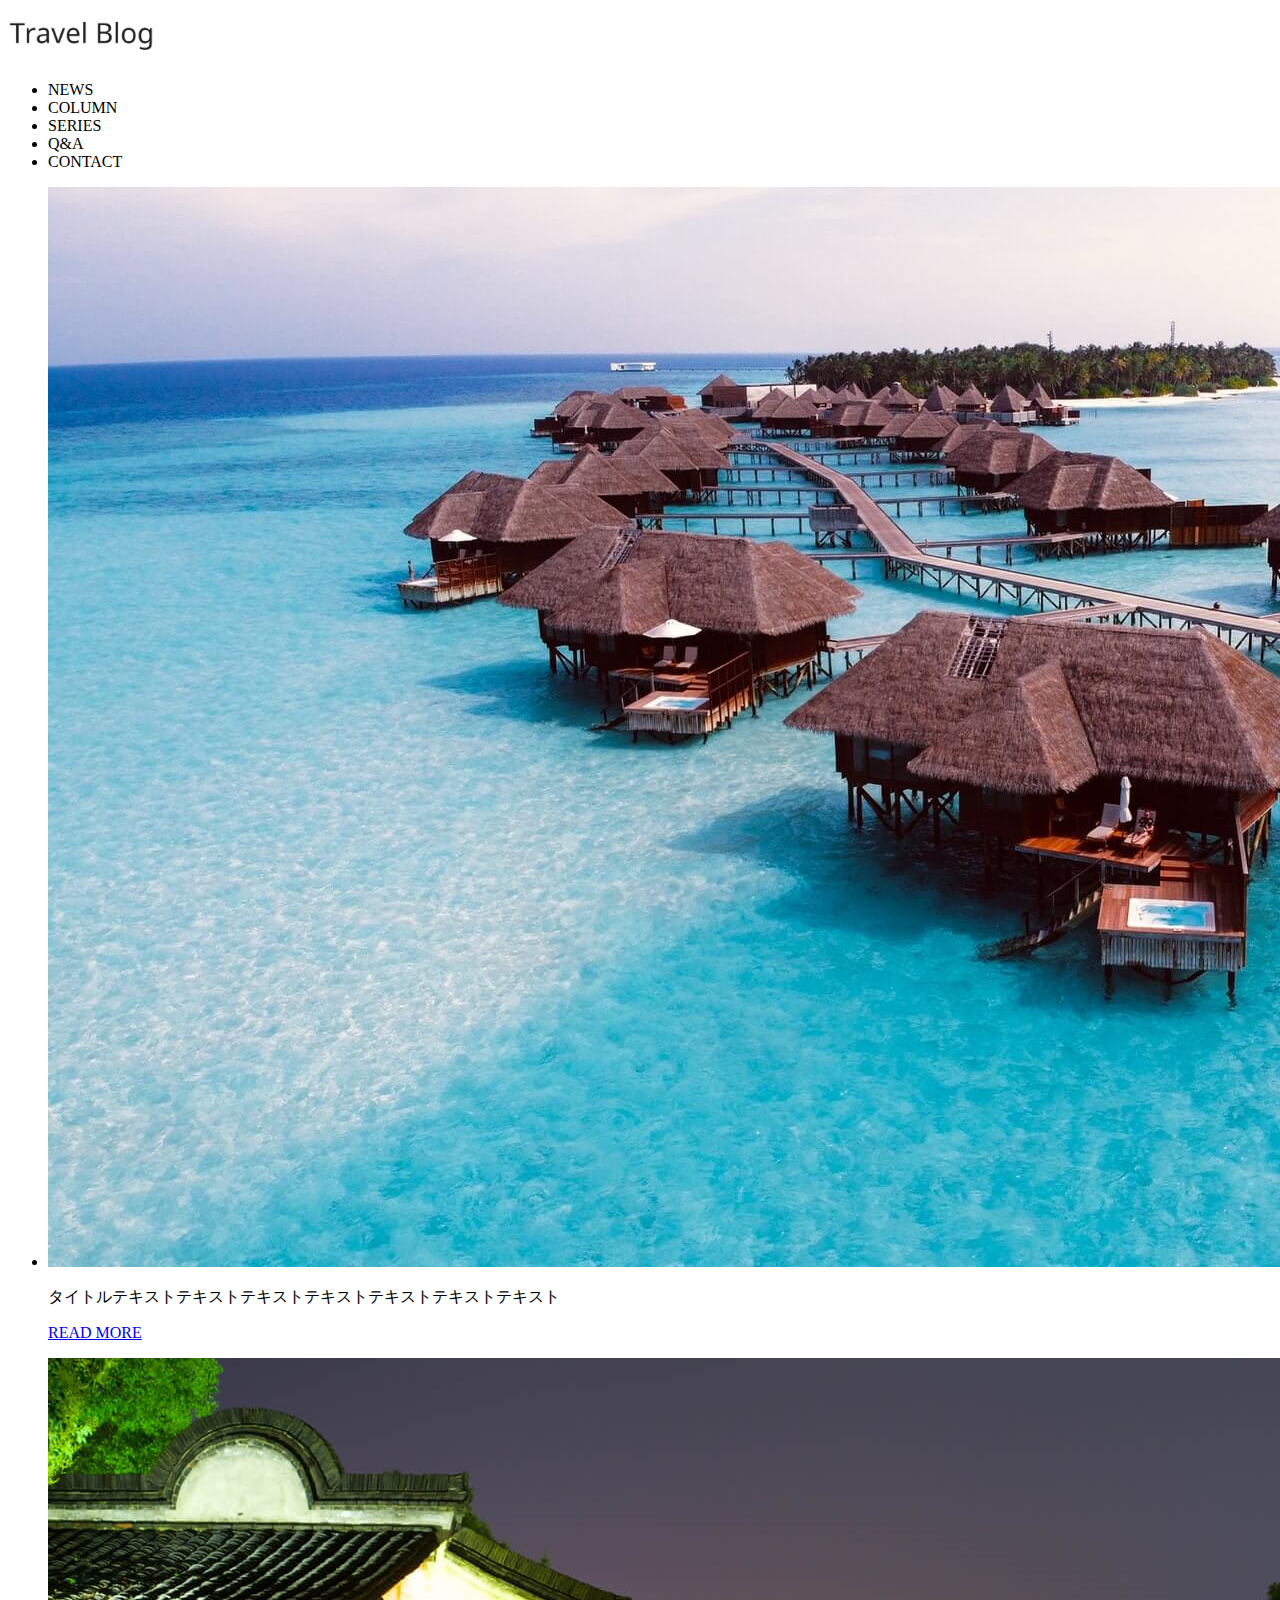
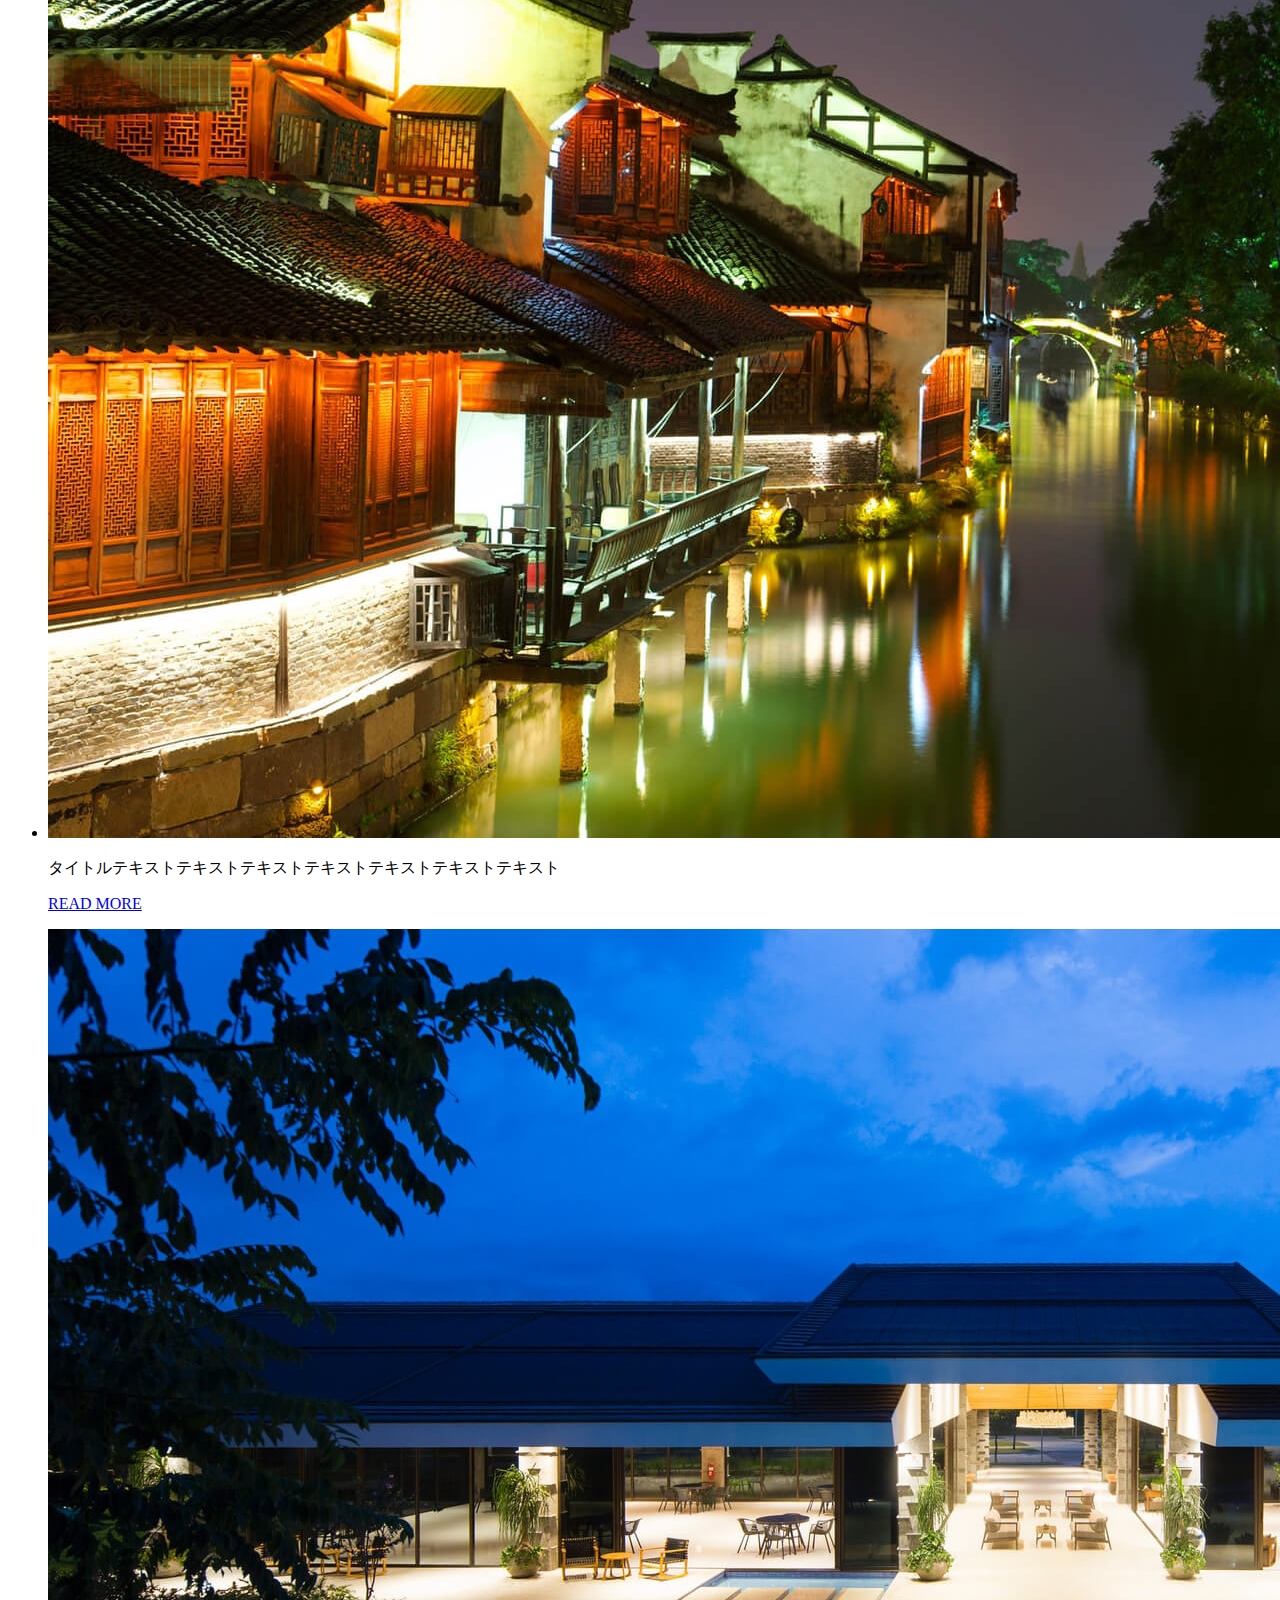
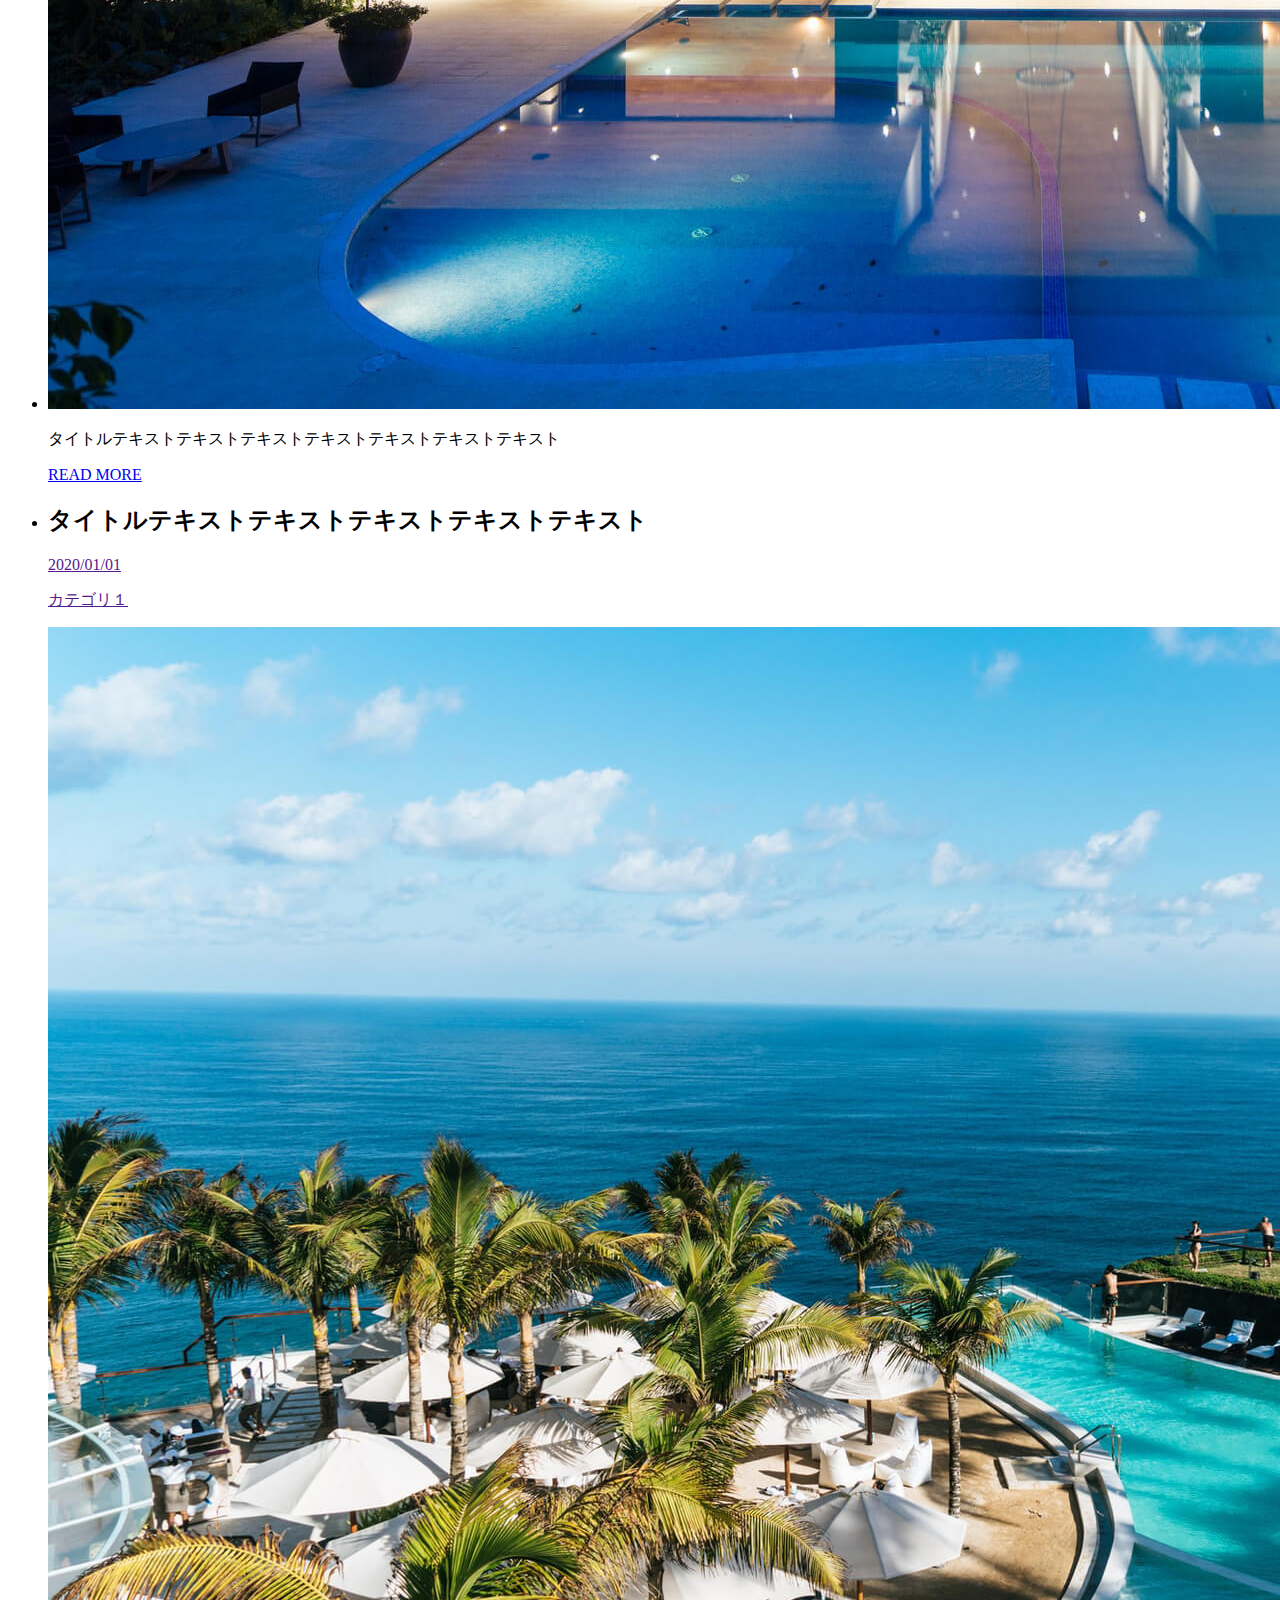
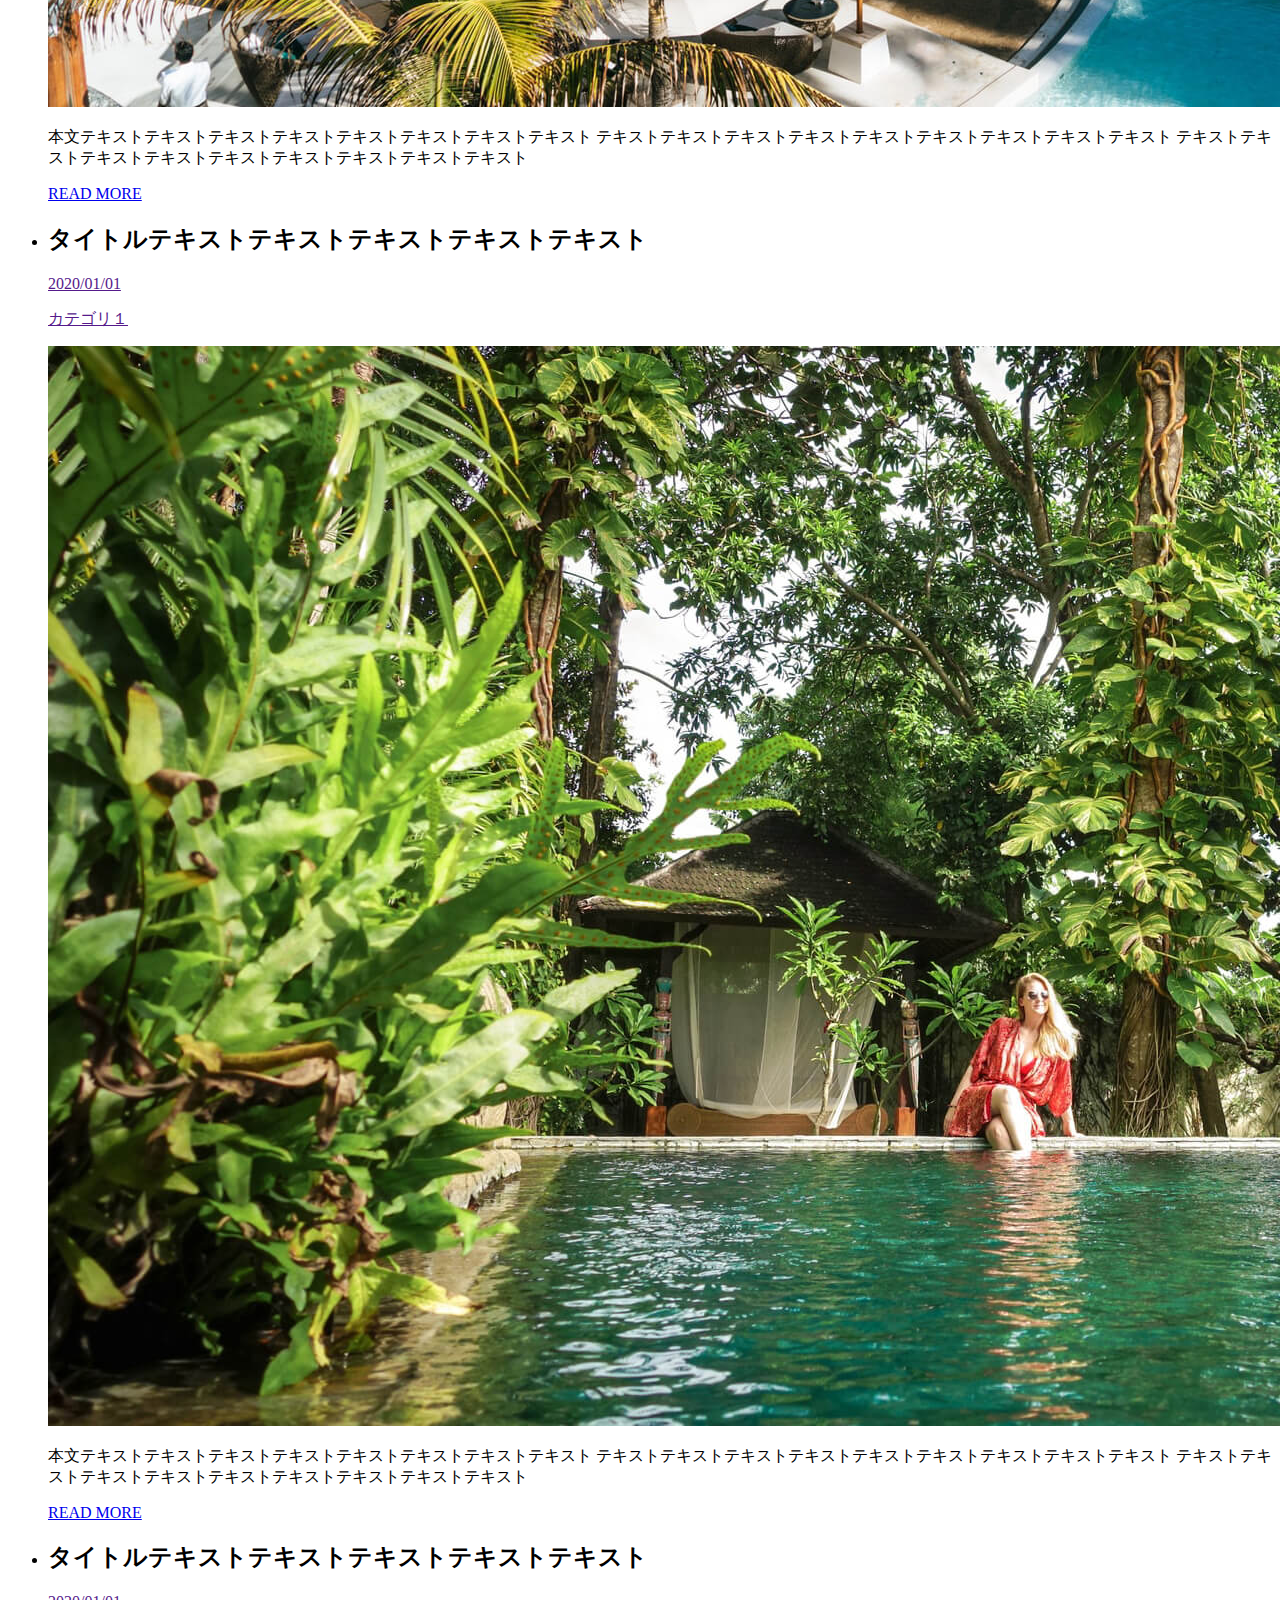
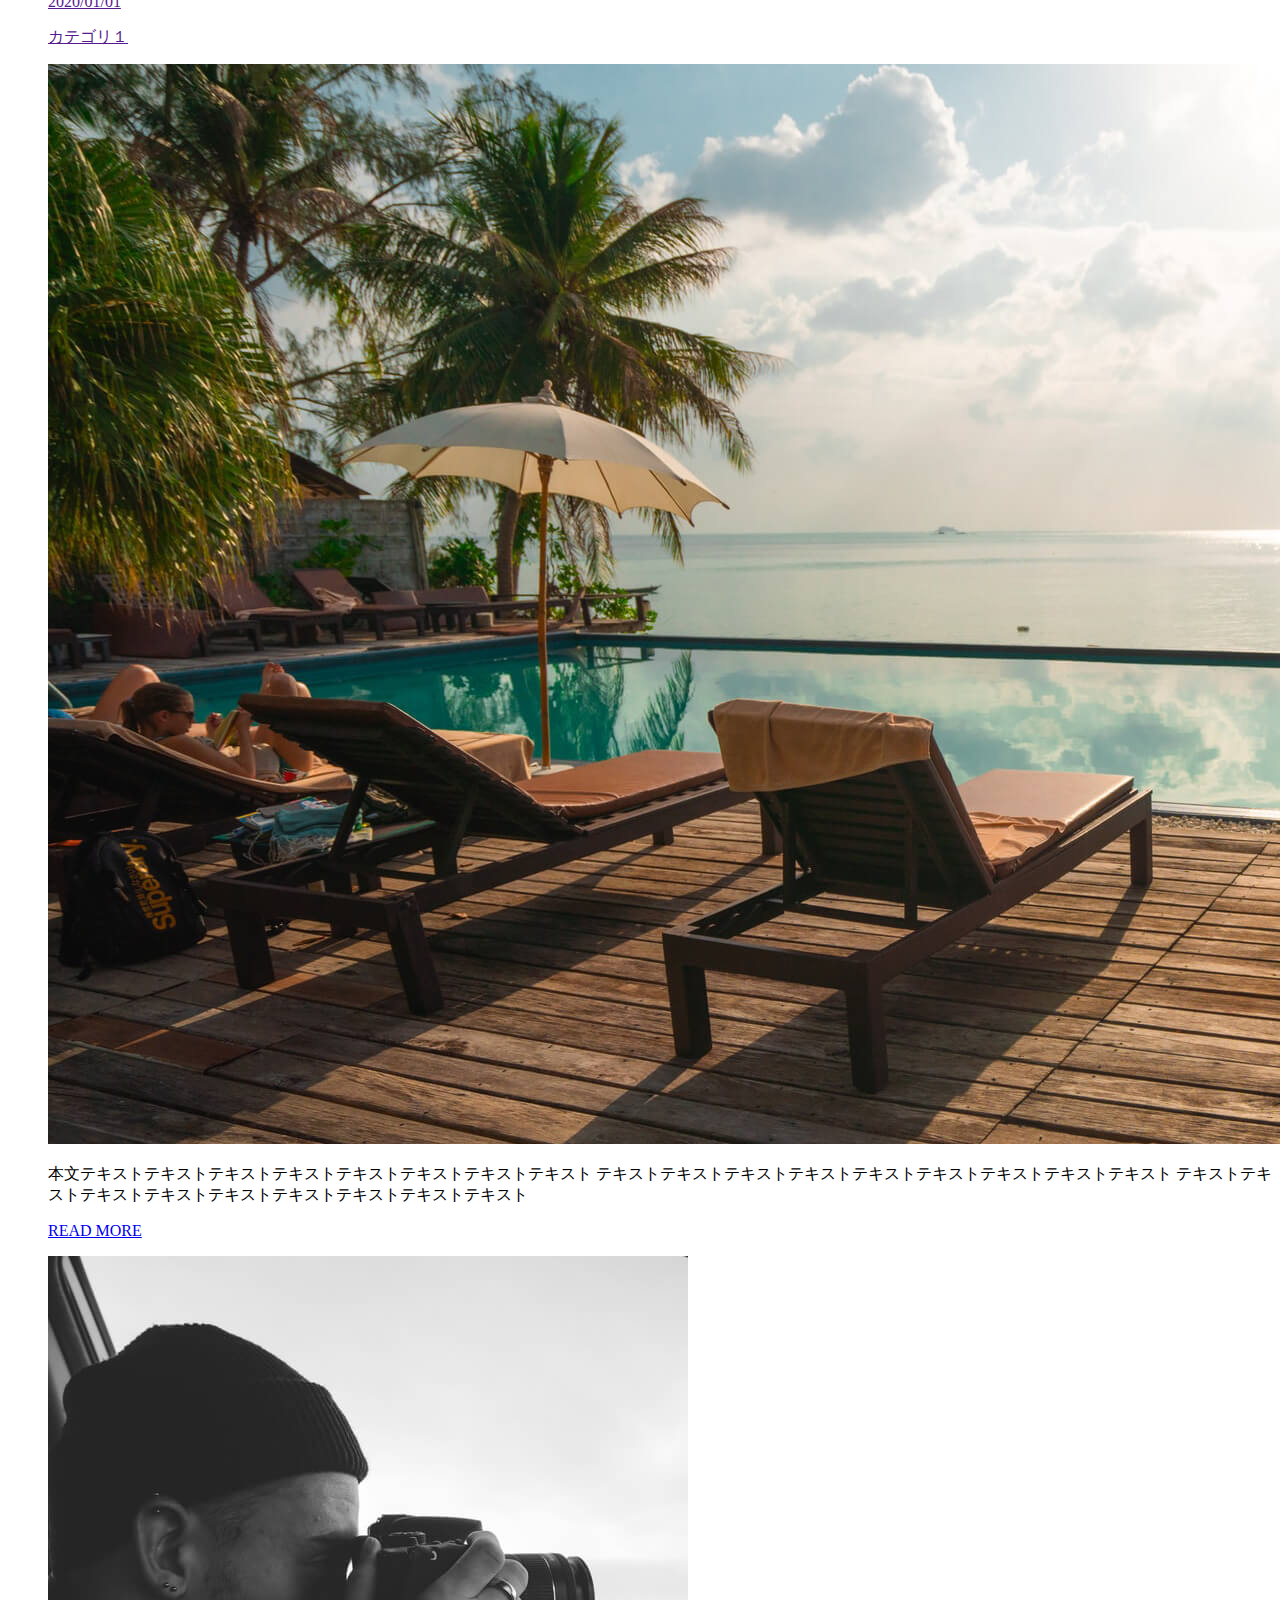
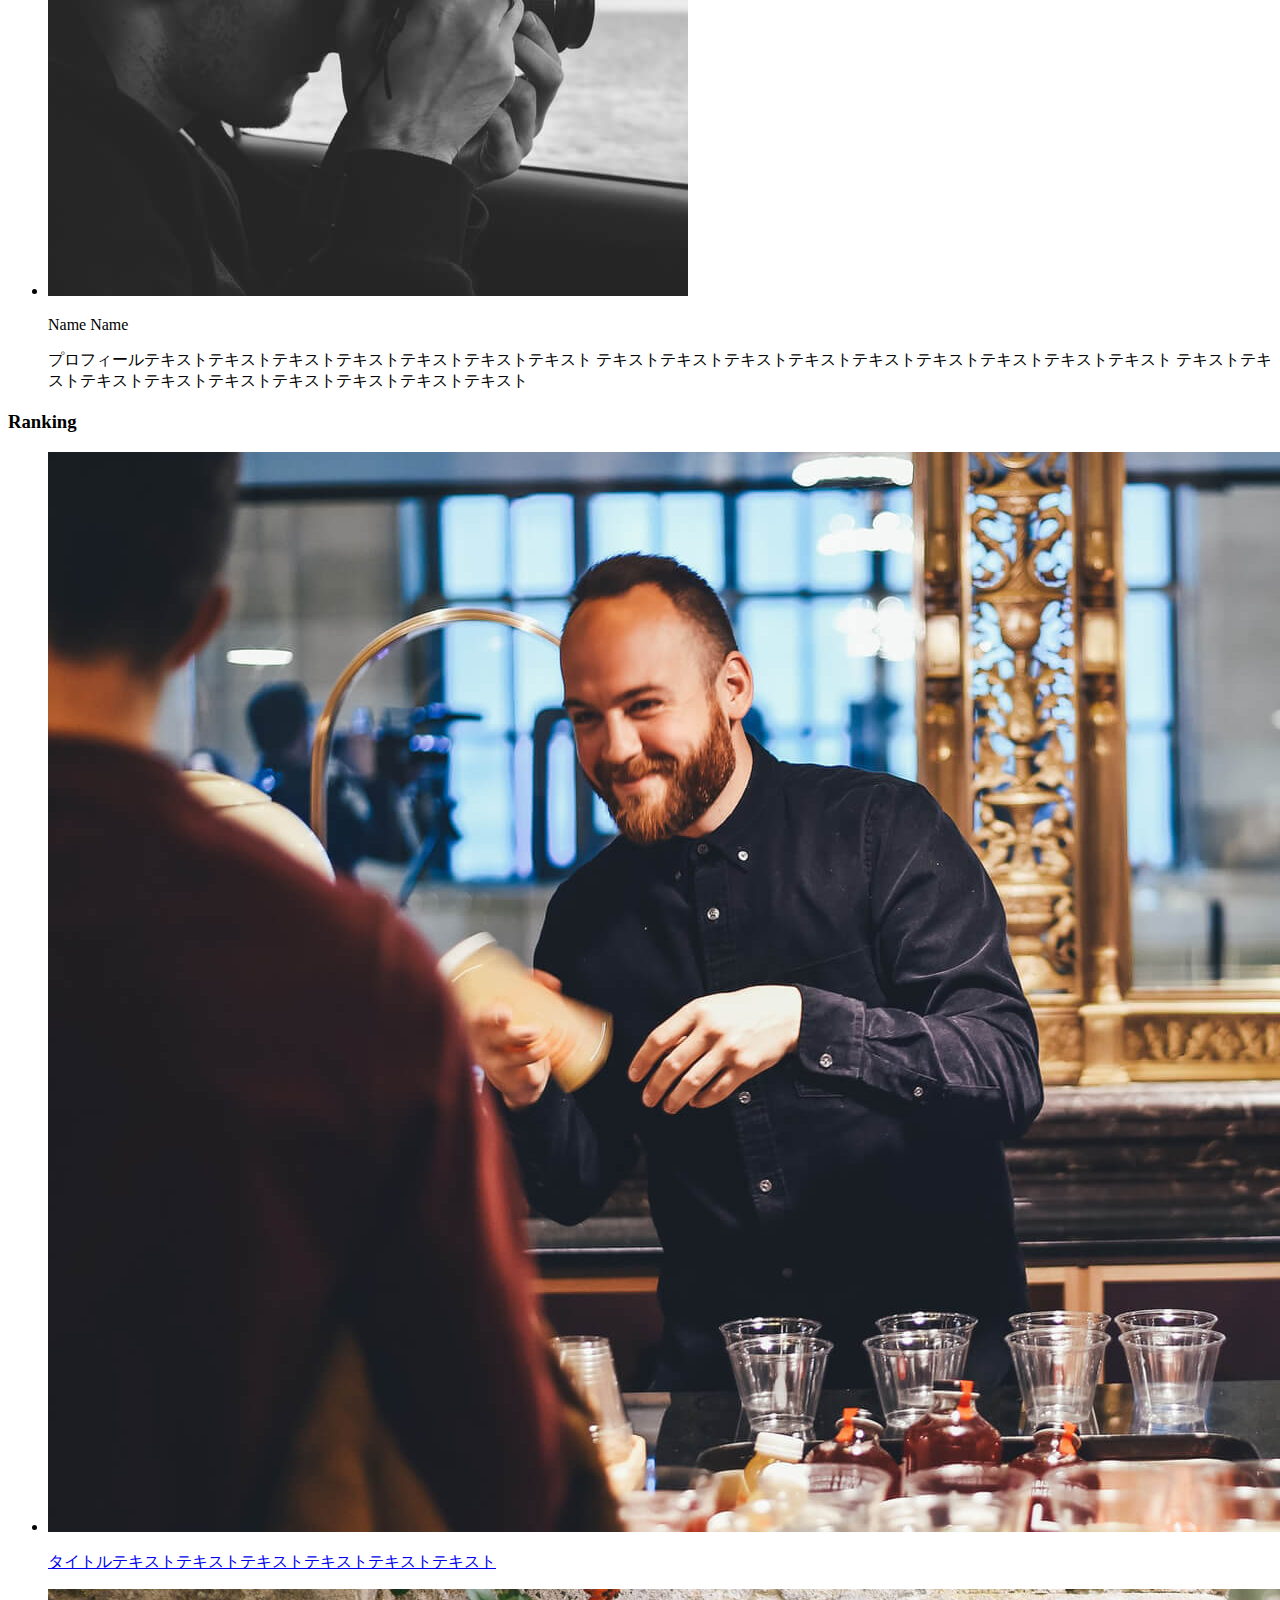
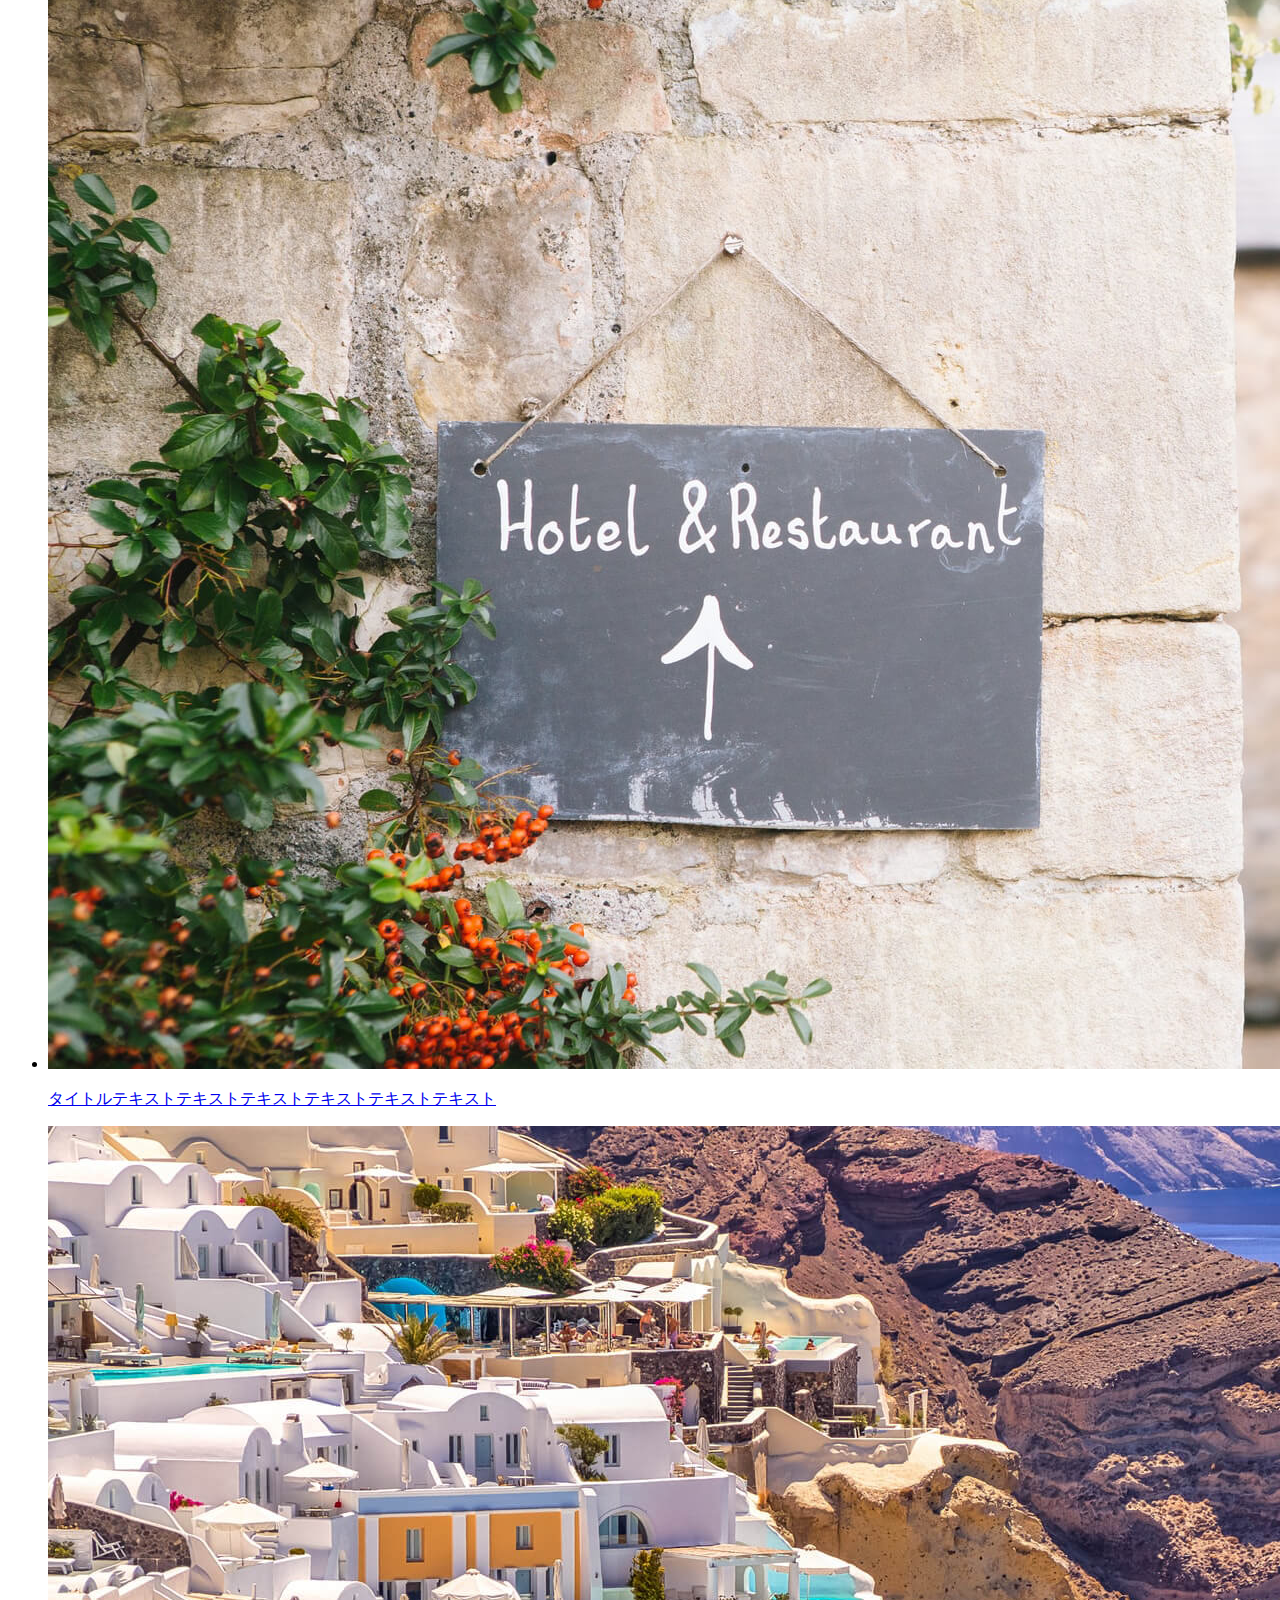
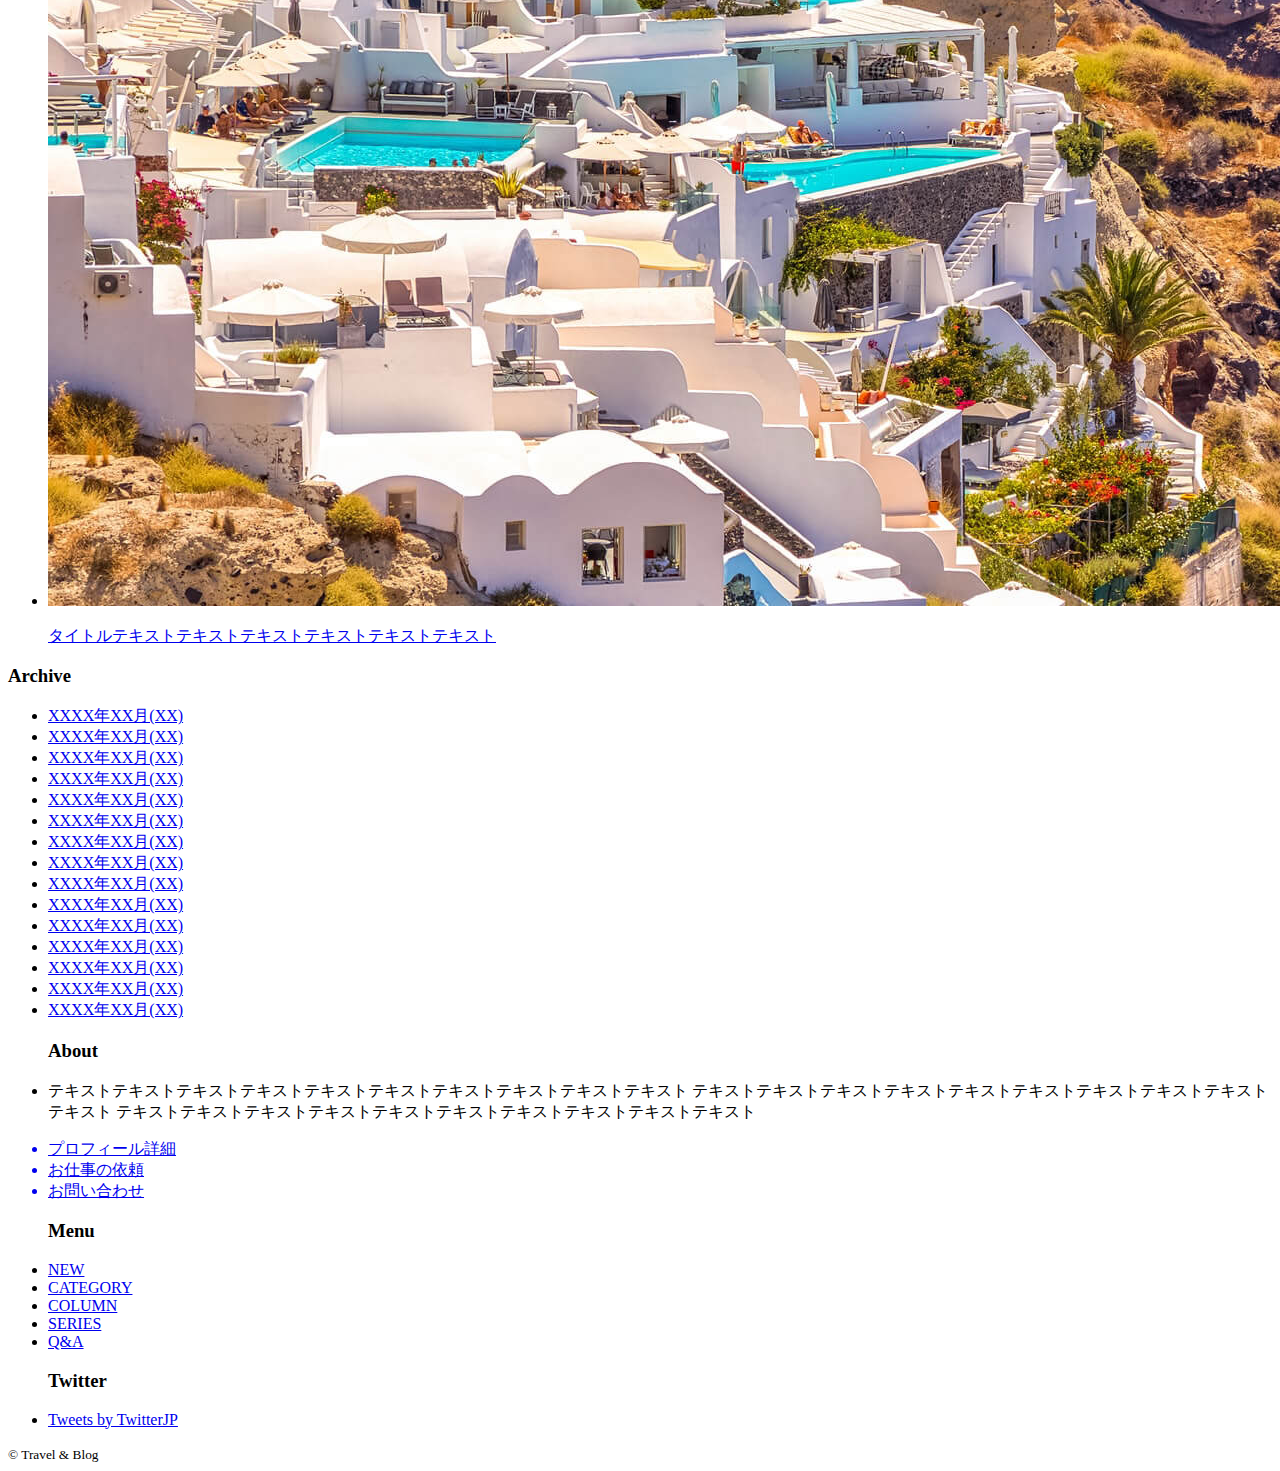
==== contact/index.html @ f761d22e "リポジトリ変更" ====
<!DOCTYPE html>
<html lang="ja">
  <head>
    <meta charset="UTF-8" />
    <meta http-equiv="X-UA-Compatible" content="IE=edge" />
    <meta name="viewport" content="width=device-width, initial-scale=1.0" />
    <link rel="preconnect" href="https://fonts.googleapis.com" />
    <link rel="preconnect" href="https://fonts.gstatic.com" crossorigin />
    <link
      href="https://fonts.googleapis.com/css2?family=Noto+Sans+JP:wght@100;300;400;500;700;900&family=Noto+Sans:ital,wght@0,400;0,700;1,400;1,700&display=swap"
      rel="stylesheet"
    />
    <link rel="stylesheet" href="./css/travel.css" />
    <title>Document</title>
  </head>
  <body>
    <header>
      <div class="header">
        <a href="https://code-step.com/demo/html/blog/#"
          ><h1 class="logo">
            <img src="/img/logo (6).svg" alt="" /></h1
        ></a>
        <nav class="header__menu">
          <ul class="header__list">
            <li>NEWS</li>
            <li>COLUMN</li>
            <li>SERIES</li>
            <li>Q&A</li>
            <li>CONTACT</li>
          </ul>
        </nav>
      </div>
    </header>
    <main>
      <div class="container">
        <div class="pick-up__area">
          <ul class="pick-up">
            <li class="pick-up1">
              <p class="pick-up__photo">
                <img src="/img/pickup1 (1).jpg" alt="" />
              </p>
              <p class="pick-up__text">
                タイトルテキストテキストテキストテキストテキストテキストテキスト
              </p>
              <a
                class="pick-up__link border-animation"
                href="https://code-step.com/demo/html/blog/#"
                >READ MORE</a
              >
            </li>
            <li class="pick-up2">
              <p class="pick-up__photo">
                <img src="/img/pickup2 (1).jpg" alt="" />
              </p>
              <p class="pick-up__text">
                タイトルテキストテキストテキストテキストテキストテキストテキスト
              </p>
              <a
                class="pick-up__link border-animation"
                href="https://code-step.com/demo/html/blog/#"
                >READ MORE</a
              >
            </li>
            <li class="pick-up3">
              <p class="pick-up__photo">
                <img src="/img/pickup3 (1).jpg" alt="" />
              </p>
              <p class="pick-up__text">
                タイトルテキストテキストテキストテキストテキストテキストテキスト
              </p>
              <a
                class="pick-up__link border-animation"
                href="https://code-step.com/demo/html/blog/#"
                >READ MORE</a
              >
            </li>
          </ul>
        </div>
        <div class="main__area">
          <article class="main">
            <ul class="main__list">
              <li class="main1">
                <h2 class="main-title">
                  タイトルテキストテキストテキストテキストテキスト
                </h2>
                <div class="sub-title">
                  <a href=""><time>2020/01/01</time></a>
                  <a href=""><p class="main__title">カテゴリ１</p></a>
                </div>
                <p class="main__photo"><img src="/img/main1.jpg" alt="" /></p>
                <p class="main__text">
                  本文テキストテキストテキストテキストテキストテキストテキストテキスト
                  テキストテキストテキストテキストテキストテキストテキストテキストテキスト
                  テキストテキストテキストテキストテキストテキストテキストテキストテキスト
                </p>
                <a
                  class="link border-animation"
                  href="https://code-step.com/demo/html/blog/#"
                  >READ MORE</a
                >
              </li>
              <li class="main2">
                <h2 class="main-title">
                  タイトルテキストテキストテキストテキストテキスト
                </h2>
                <div class="sub-title">
                  <a href=""><time>2020/01/01</time></a>
                  <a href=""><p class="main__title">カテゴリ１</p></a>
                </div>
                <p class="main__photo"><img src="/img/main2.jpg" alt="" /></p>
                <p class="main__text">
                  本文テキストテキストテキストテキストテキストテキストテキストテキスト
                  テキストテキストテキストテキストテキストテキストテキストテキストテキスト
                  テキストテキストテキストテキストテキストテキストテキストテキストテキスト
                </p>
                <a
                  class="link border-animation"
                  href="https://code-step.com/demo/html/blog/#"
                  >READ MORE</a
                >
              </li>
              <li class="main3">
                <h2 class="main-title">
                  タイトルテキストテキストテキストテキストテキスト
                </h2>
                <div class="sub-title">
                  <a href=""><time>2020/01/01</time></a>
                  <a href=""><p class="main__title">カテゴリ１</p></a>
                </div>
                <p class="main__photo"><img src="/img/main3.jpg" alt="" /></p>
                <p class="main__text">
                  本文テキストテキストテキストテキストテキストテキストテキストテキスト
                  テキストテキストテキストテキストテキストテキストテキストテキストテキスト
                  テキストテキストテキストテキストテキストテキストテキストテキストテキスト
                </p>
                <a
                  class="link border-animation"
                  href="https://code-step.com/demo/html/blog/#"
                  >READ MORE</a
                >
              </li>
            </ul>
          </article>
          <div class="side__bar">
            <ul class="profile">
              <li>
                <p class="image">
                  <img class="plofile__image" src="/img/author.jpg" alt="" />
                </p>
                <p class="name">Name Name</p>
                <p class="profile__text">
                  プロフィールテキストテキストテキストテキストテキストテキストテキスト
                  テキストテキストテキストテキストテキストテキストテキストテキストテキスト
                  テキストテキストテキストテキストテキストテキストテキストテキストテキスト
                </p>
              </li>
            </ul>
            <article class="ranking">
              <h3 class="title">Ranking</h3>
              <ul class="ranking__list">
                <li>
                  <a href="https://code-step.com/demo/html/blog/#"
                    ><p><img src="/img/ranking1.jpg" alt="" /></p>
                    <p class="ranking__text">
                      タイトルテキストテキストテキストテキストテキストテキスト
                    </p></a
                  >
                </li>
                <li>
                  <a href="https://code-step.com/demo/html/blog/#"
                    ><p><img src="/img/ranking2.jpg" alt="" /></p>
                    <p class="ranking__text">
                      タイトルテキストテキストテキストテキストテキストテキスト
                    </p></a
                  >
                </li>
                <li>
                  <a href="https://code-step.com/demo/html/blog/#"
                    ><p><img src="/img/ranking3.jpg" alt="" /></p>
                    <p class="ranking__text">
                      タイトルテキストテキストテキストテキストテキストテキスト
                    </p></a
                  >
                </li>
              </ul>
            </article>
            <article class="archive">
              <h3 class="title">Archive</h3>
              <ul class="archive__list">
                <li>
                  <a href="https://code-step.com/demo/html/blog/#"
                    >XXXX年XX月(XX)</a
                  >
                </li>
                <li>
                  <a href="https://code-step.com/demo/html/blog/#"
                    >XXXX年XX月(XX)</a
                  >
                </li>
                <li>
                  <a href="https://code-step.com/demo/html/blog/#"
                    >XXXX年XX月(XX)</a
                  >
                </li>
                <li>
                  <a href="https://code-step.com/demo/html/blog/#"
                    >XXXX年XX月(XX)</a
                  >
                </li>
                <li>
                  <a href="https://code-step.com/demo/html/blog/#"
                    >XXXX年XX月(XX)</a
                  >
                </li>
                <li>
                  <a href="https://code-step.com/demo/html/blog/#"
                    >XXXX年XX月(XX)</a
                  >
                </li>
                <li>
                  <a href="https://code-step.com/demo/html/blog/#"
                    >XXXX年XX月(XX)</a
                  >
                </li>
                <li>
                  <a href="https://code-step.com/demo/html/blog/#"
                    >XXXX年XX月(XX)</a
                  >
                </li>
                <li>
                  <a href="https://code-step.com/demo/html/blog/#"
                    >XXXX年XX月(XX)</a
                  >
                </li>
                <li>
                  <a href="https://code-step.com/demo/html/blog/#"
                    >XXXX年XX月(XX)</a
                  >
                </li>
                <li>
                  <a href="https://code-step.com/demo/html/blog/#"
                    >XXXX年XX月(XX)</a
                  >
                </li>
                <li>
                  <a href="https://code-step.com/demo/html/blog/#"
                    >XXXX年XX月(XX)</a
                  >
                </li>
                <li>
                  <a href="https://code-step.com/demo/html/blog/#"
                    >XXXX年XX月(XX)</a
                  >
                </li>
                <li>
                  <a href="https://code-step.com/demo/html/blog/#"
                    >XXXX年XX月(XX)</a
                  >
                </li>
                <li>
                  <a href="https://code-step.com/demo/html/blog/#"
                    >XXXX年XX月(XX)</a
                  >
                </li>
              </ul>
            </article>
          </div>
        </div>
      </div>
    </main>
    <footer>
      <div class="container">
        <div class="footer__menu">
          <ul class="about">
            <h3 class="footer-title">About</h3>

            <li>
              <p class="footer__text">
                テキストテキストテキストテキストテキストテキストテキストテキストテキストテキスト
                テキストテキストテキストテキストテキストテキストテキストテキストテキストテキスト
                テキストテキストテキストテキストテキストテキストテキストテキストテキストテキスト
              </p>
            </li>
            <a href="https://code-step.com/demo/html/blog/#"
              ><li class="arrow">プロフィール詳細</li></a
            >
            <a href="https://code-step.com/demo/html/blog/#"
              ><li class="arrow">お仕事の依頼</li></a
            >
            <a href="https://code-step.com/demo/html/blog/#"
              ><li class="arrow">お問い合わせ</li></a
            >
          </ul>
          <ul class="menu">
            <h3 class="footer-title">Menu</h3>
            <li>
              <a href="https://code-step.com/demo/html/blog/#"> NEW</a>
            </li>

            <li>
              <a href="https://code-step.com/demo/html/blog/#"> CATEGORY</a>
            </li>
            <li>
              <a href="https://code-step.com/demo/html/blog/#"> COLUMN</a>
            </li>
            <li>
              <a href="https://code-step.com/demo/html/blog/#"> SERIES</a>
            </li>
            <li>
              <a href="https://code-step.com/demo/html/blog/#"> Q&A</a>
            </li>
          </ul>
          <ul class="twitter">
            <h3 class="footer-title">Twitter</h3>
            <li>
              <a
                class="twitter-timeline"
                data-height="315"
                href="https://twitter.com/TwitterJP?ref_src=twsrc%5Etfw"
                >Tweets by TwitterJP</a
              >
              <script
                async
                src="https://platform.twitter.com/widgets.js"
                charset="utf-8"
              ></script>
            </li>
          </ul>
        </div>
        <div class="footer-logo">
          <small>© Travel & Blog</small>
        </div>
      </div>
    </footer>
  </body>
</html>
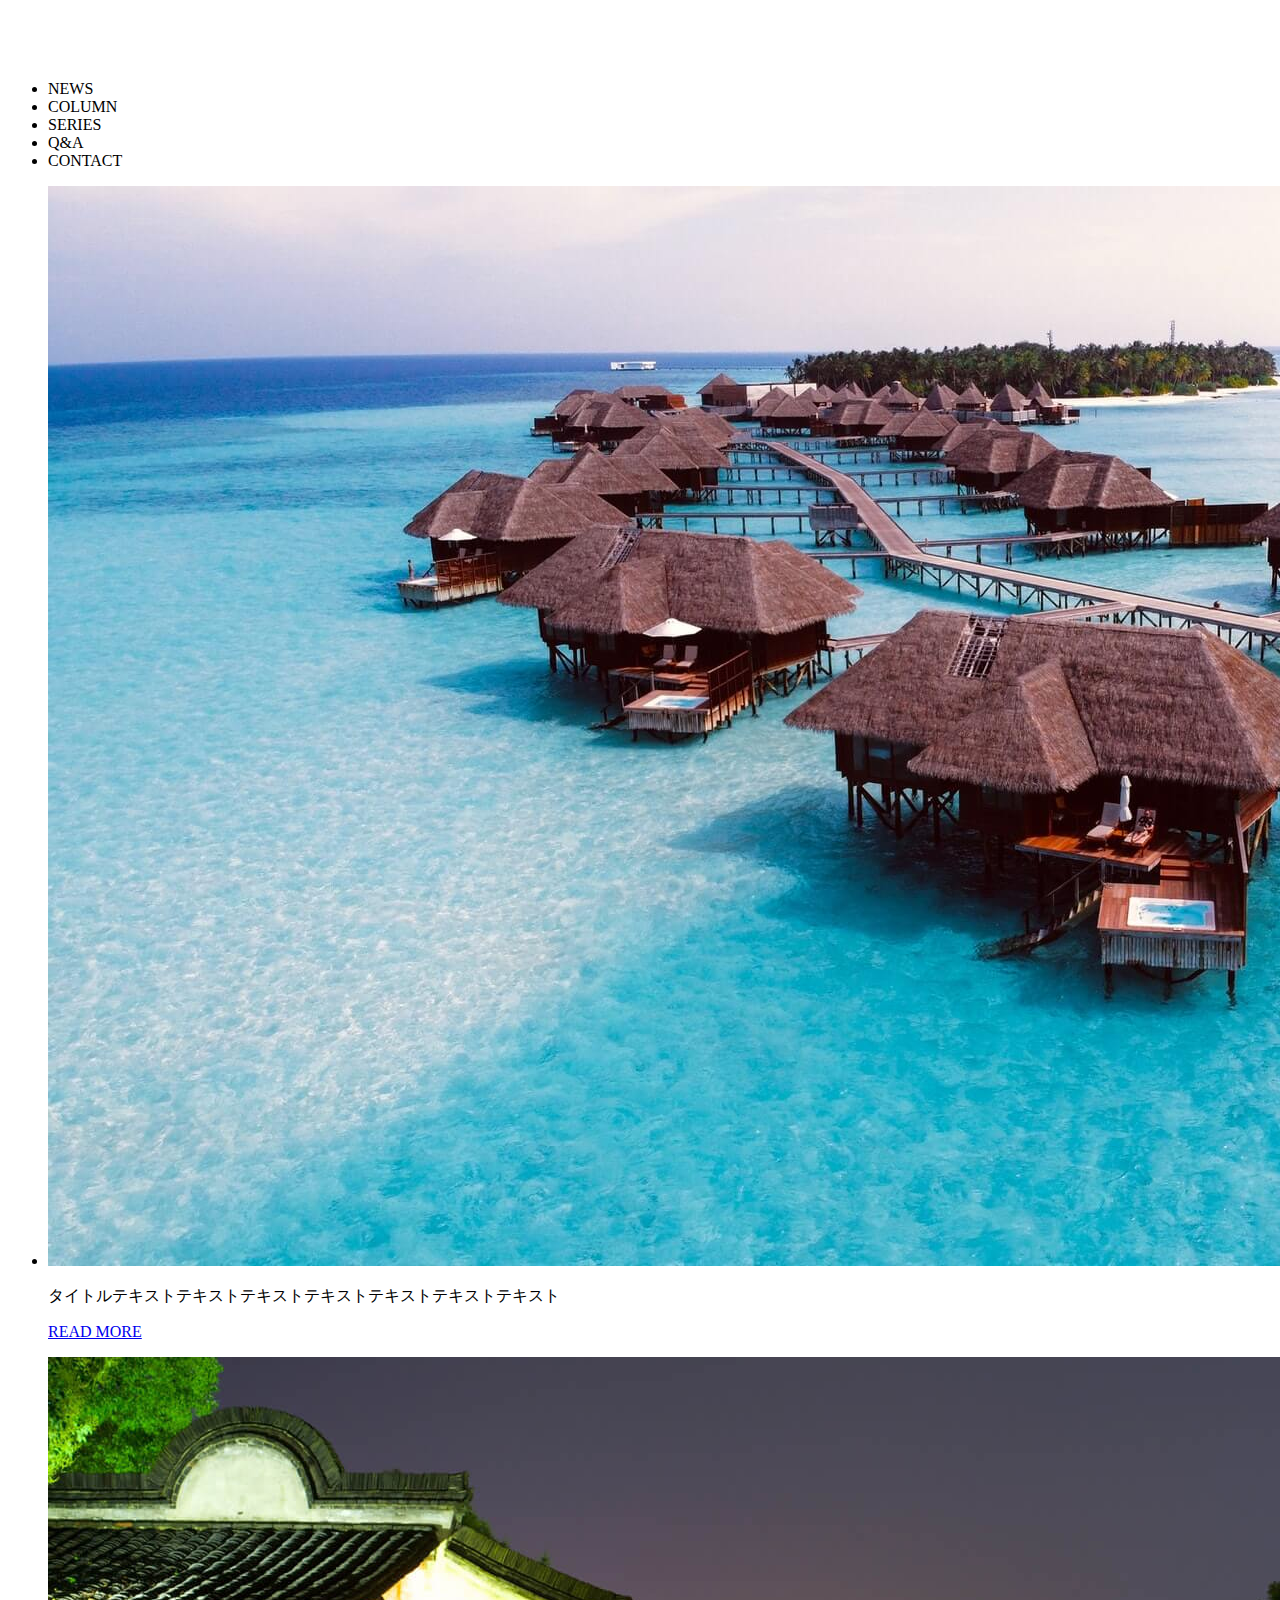
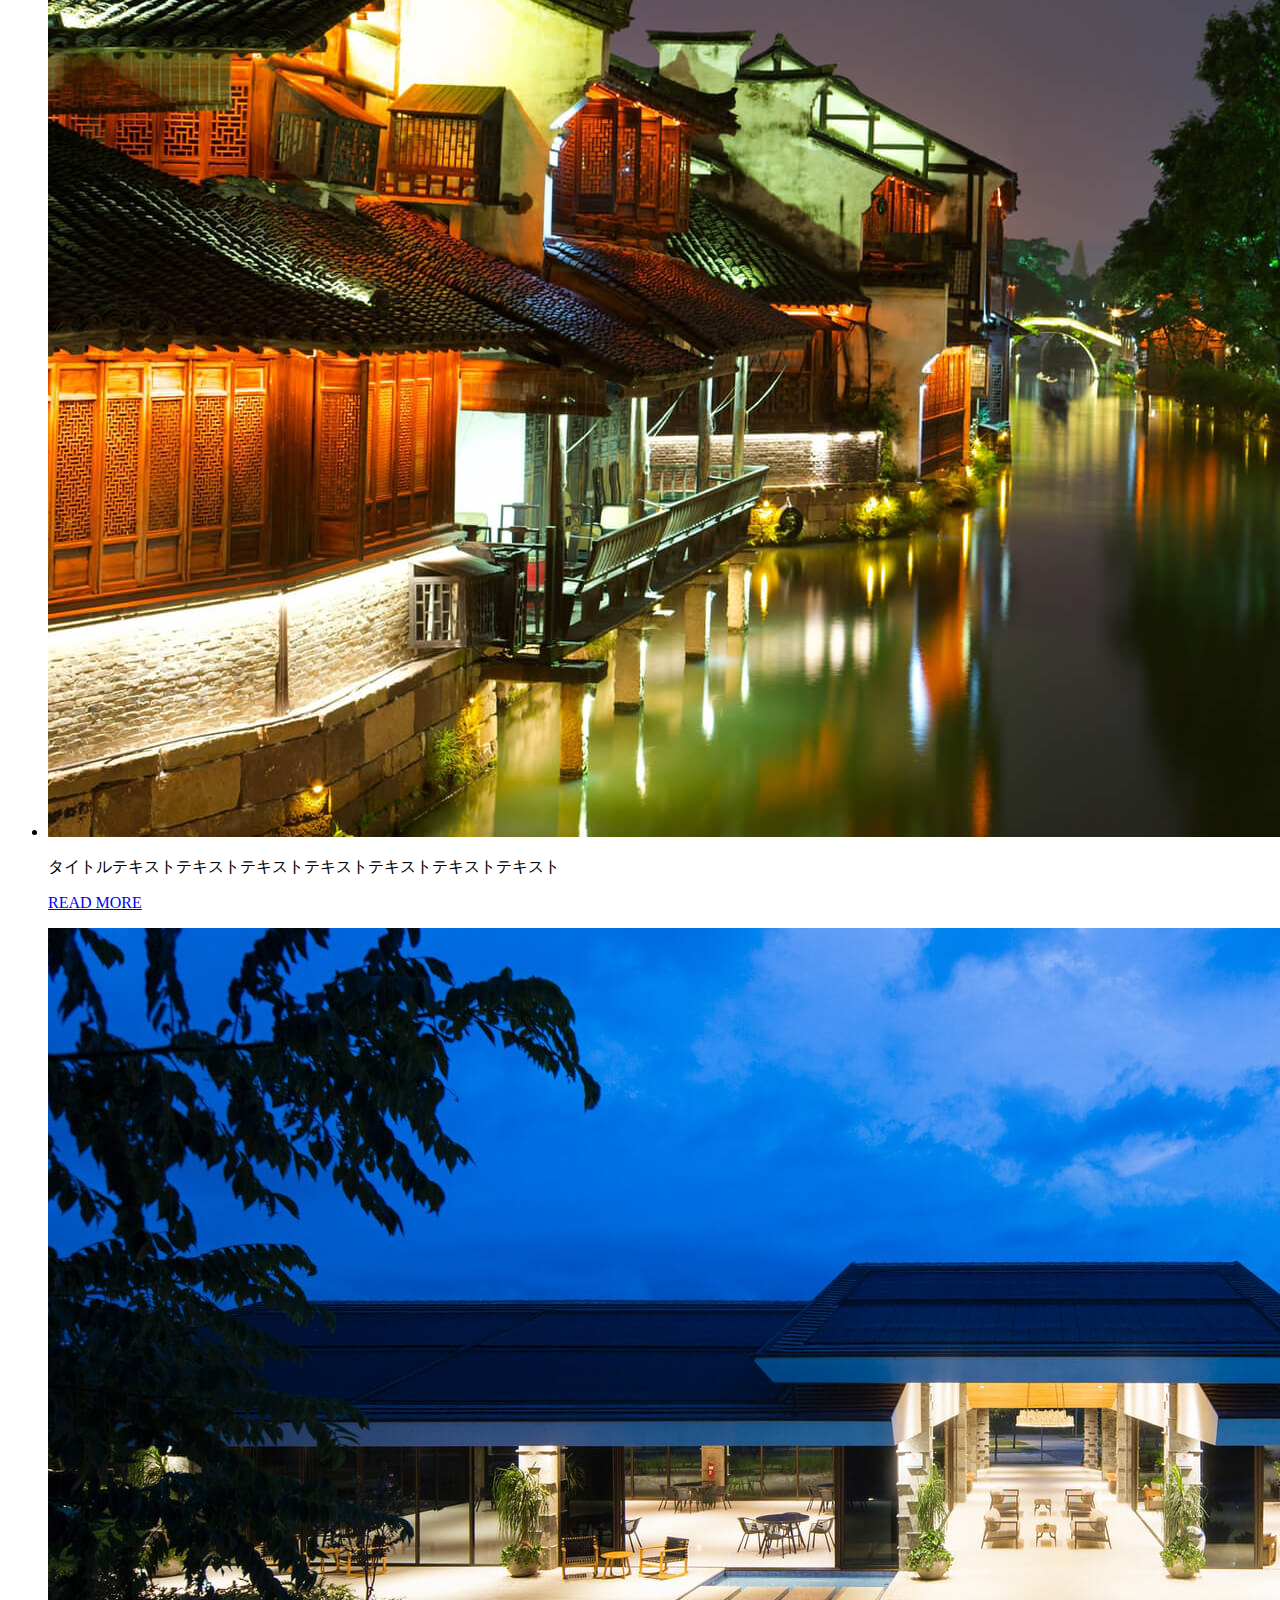
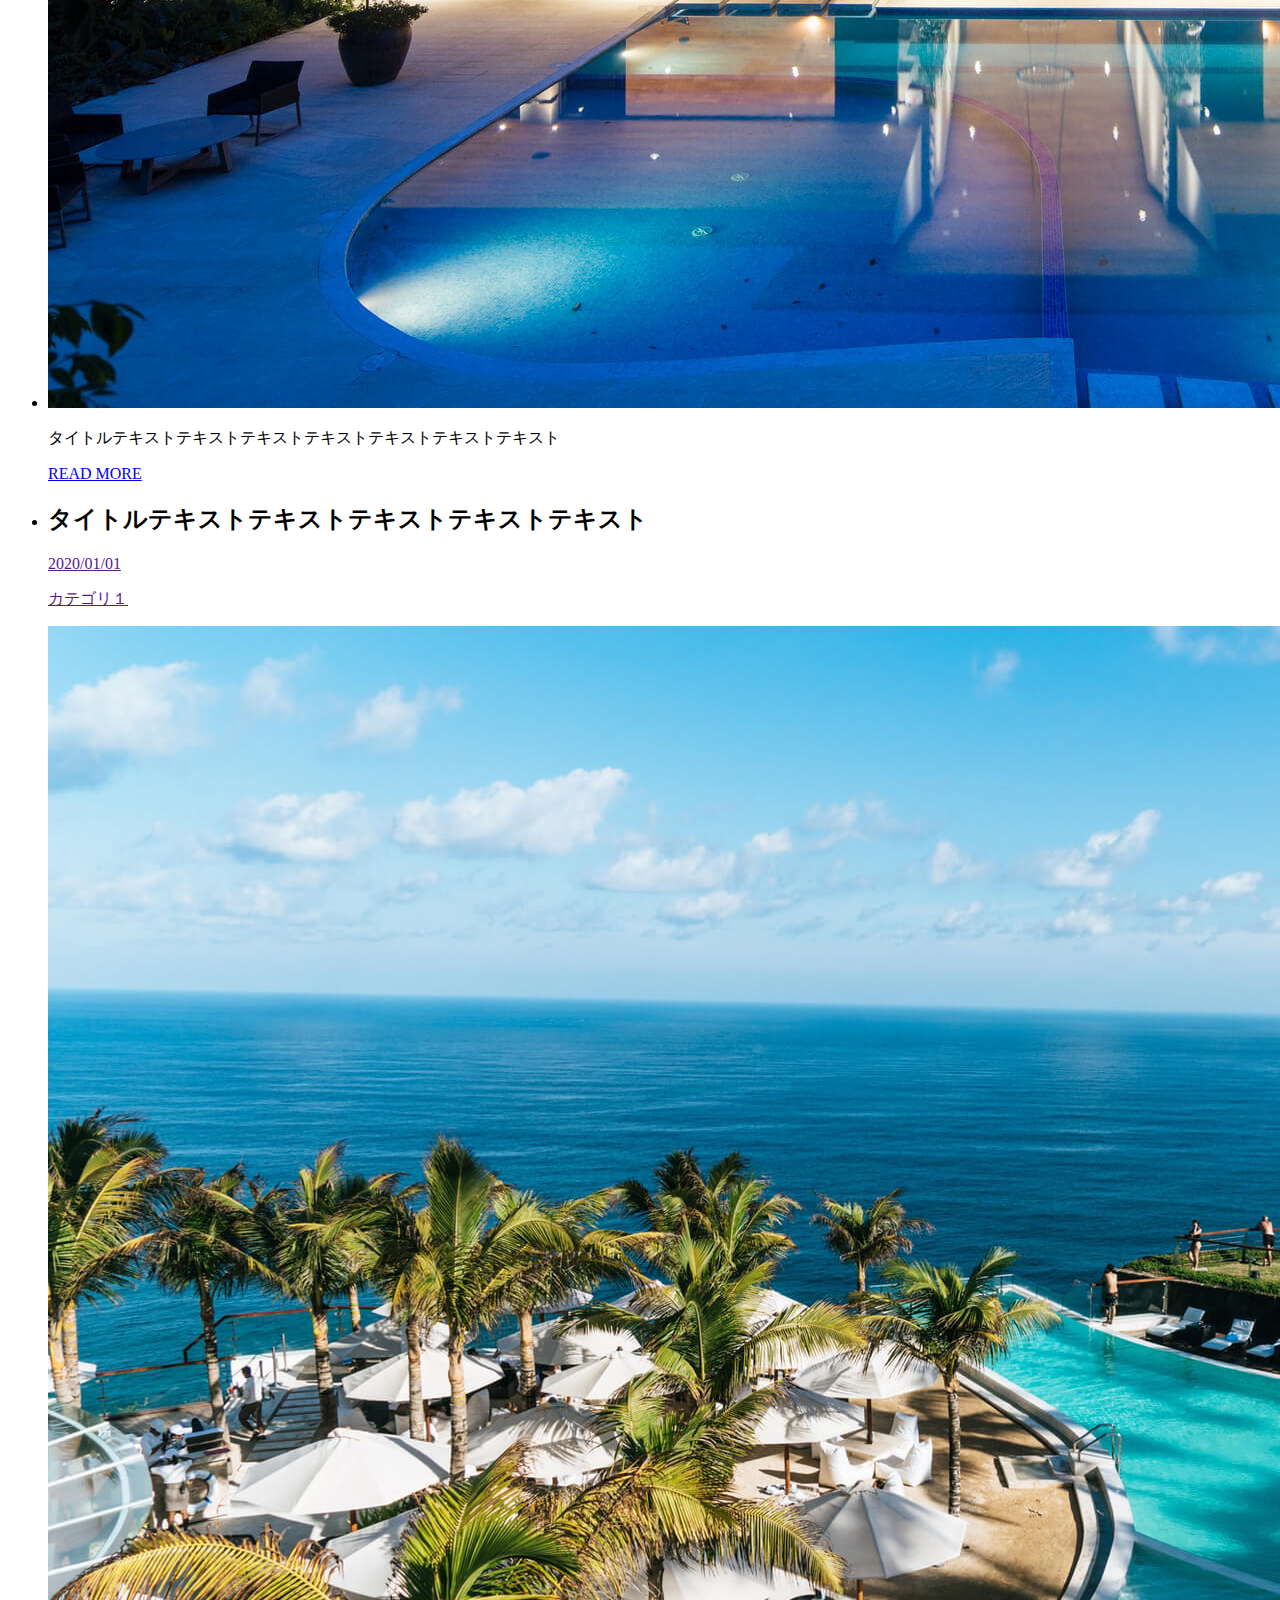
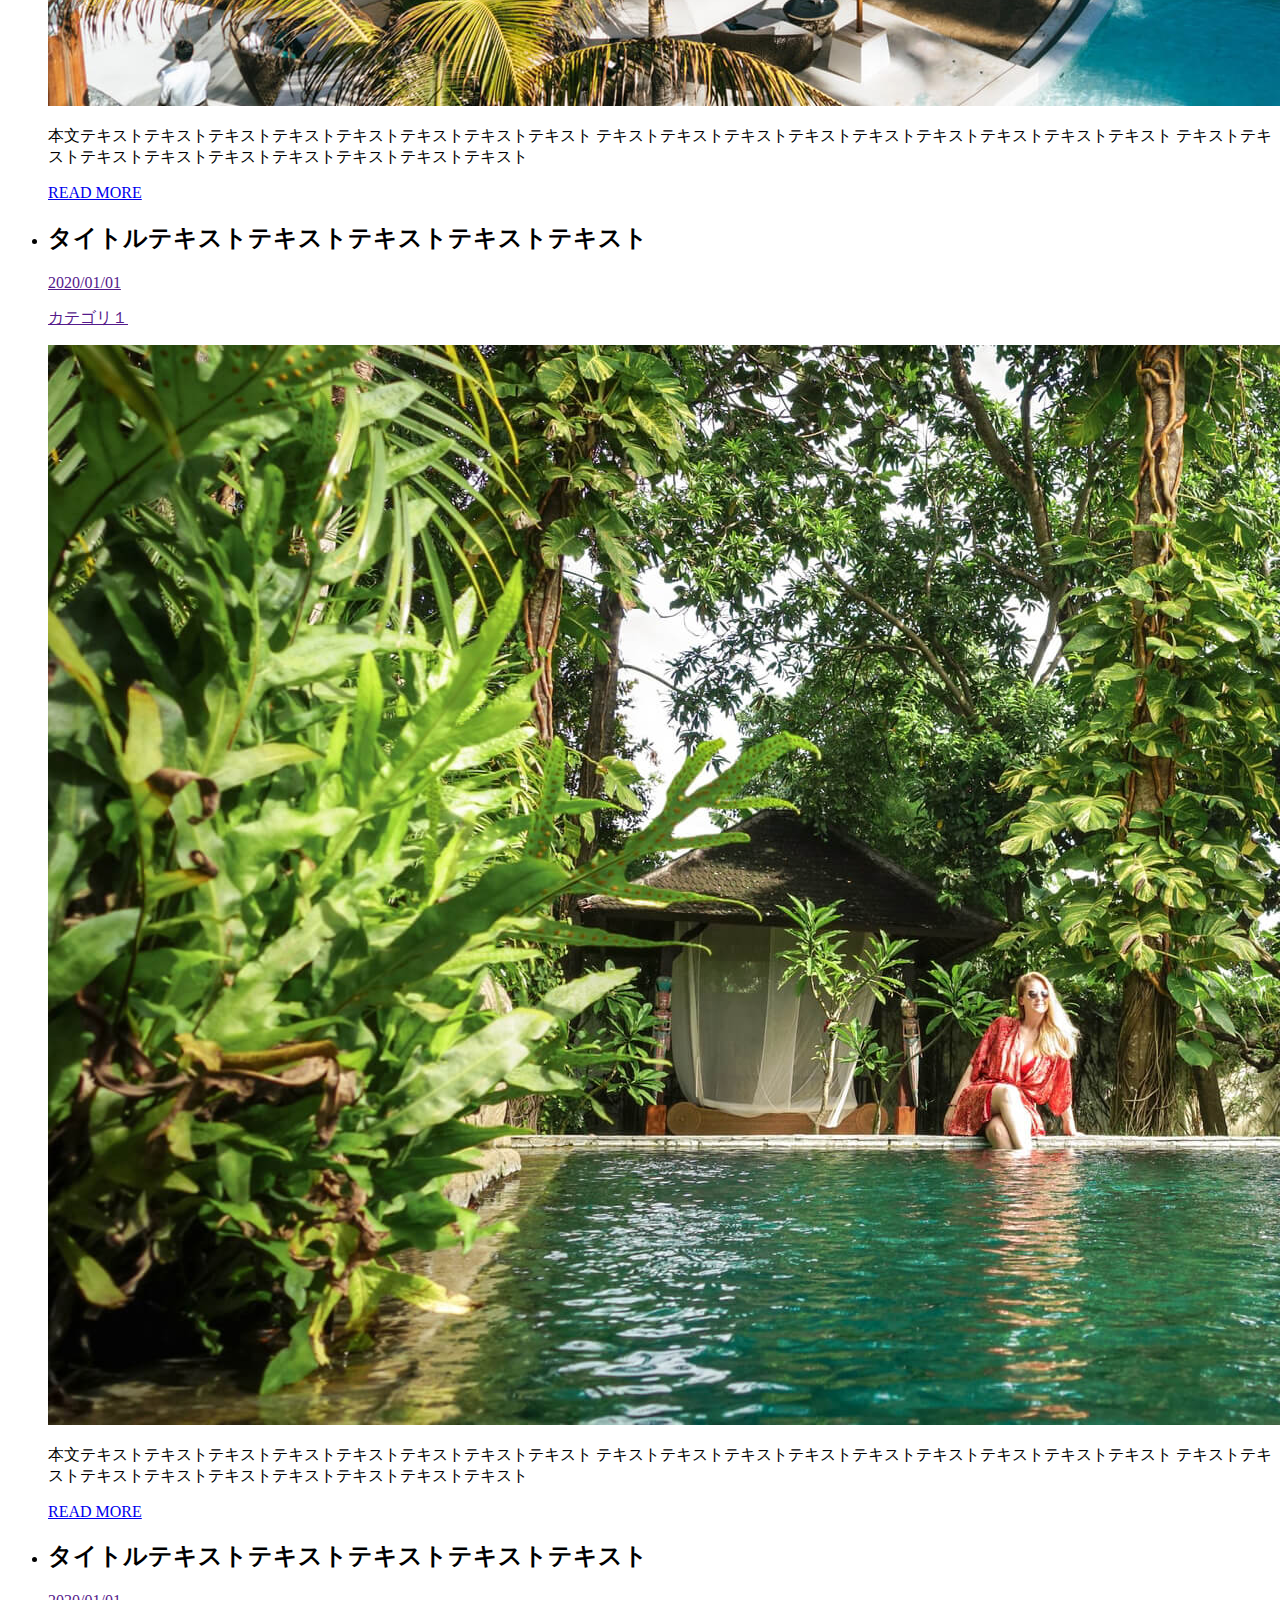
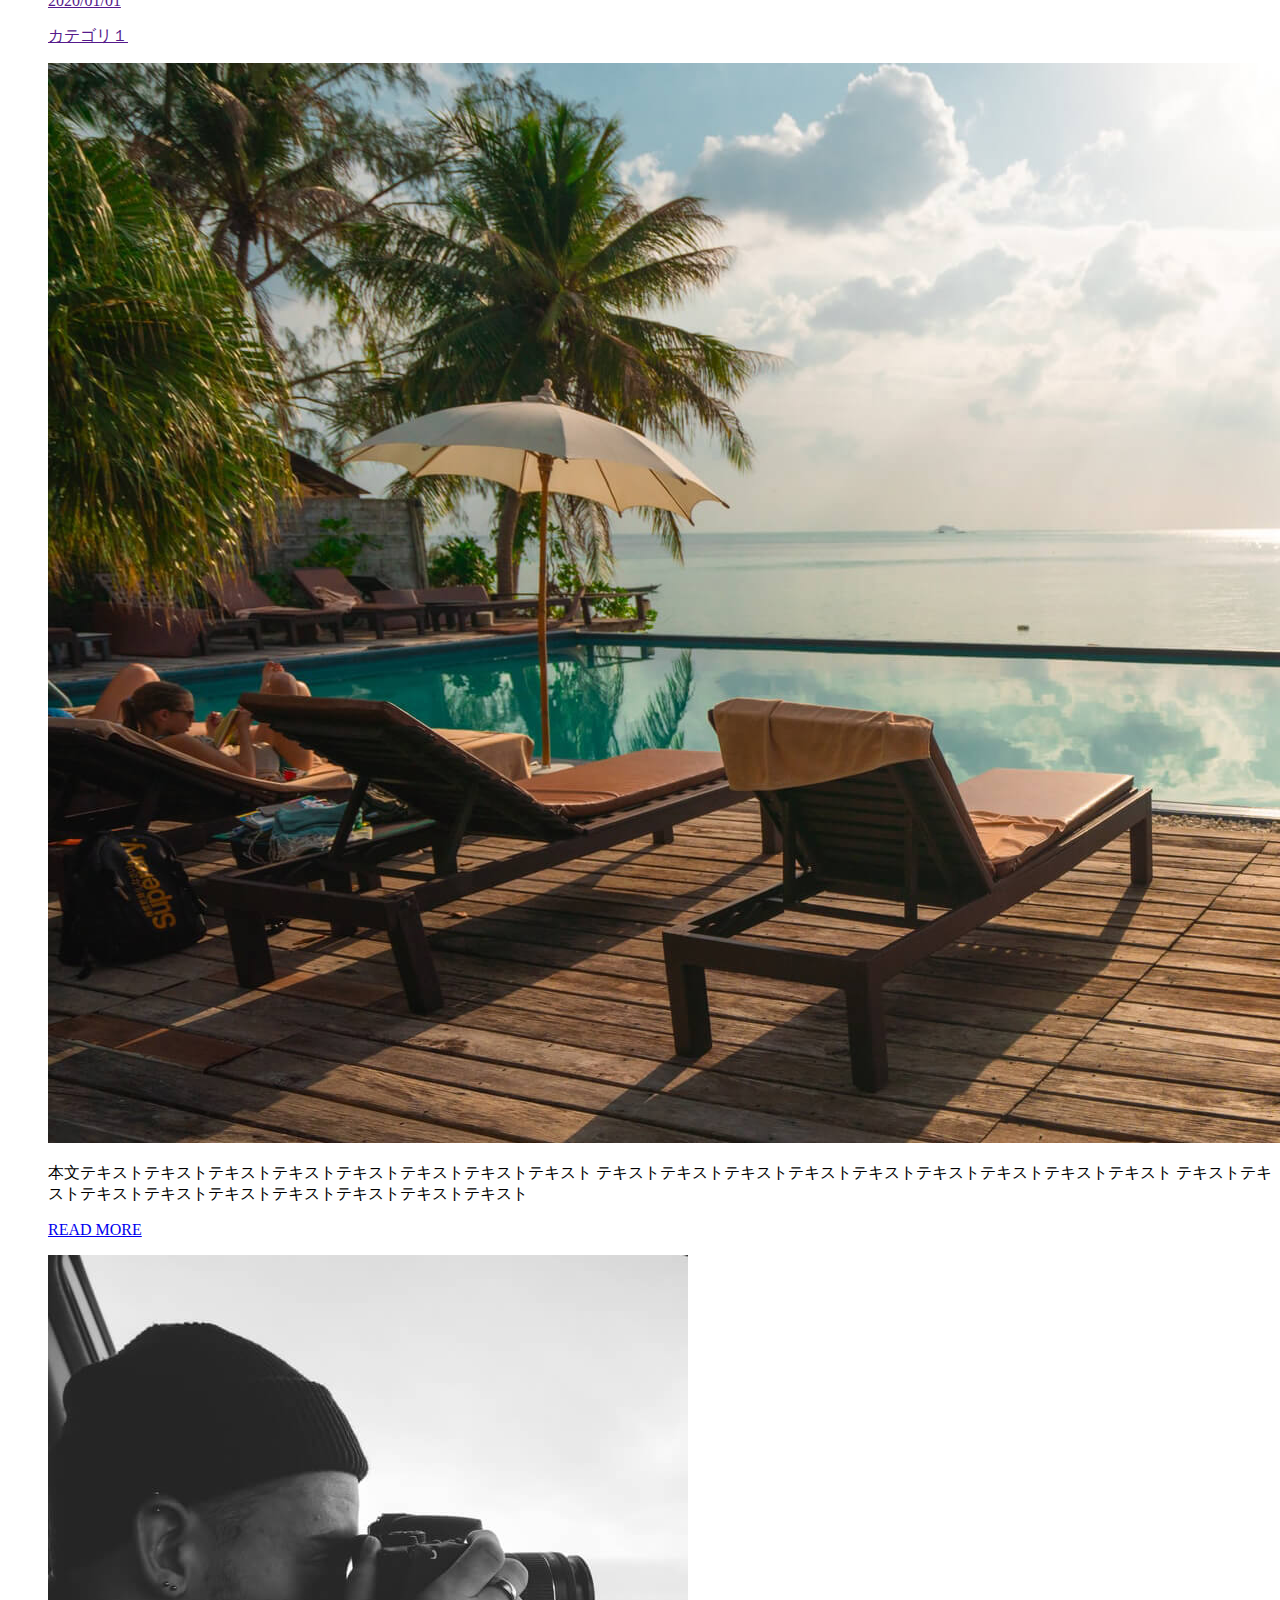
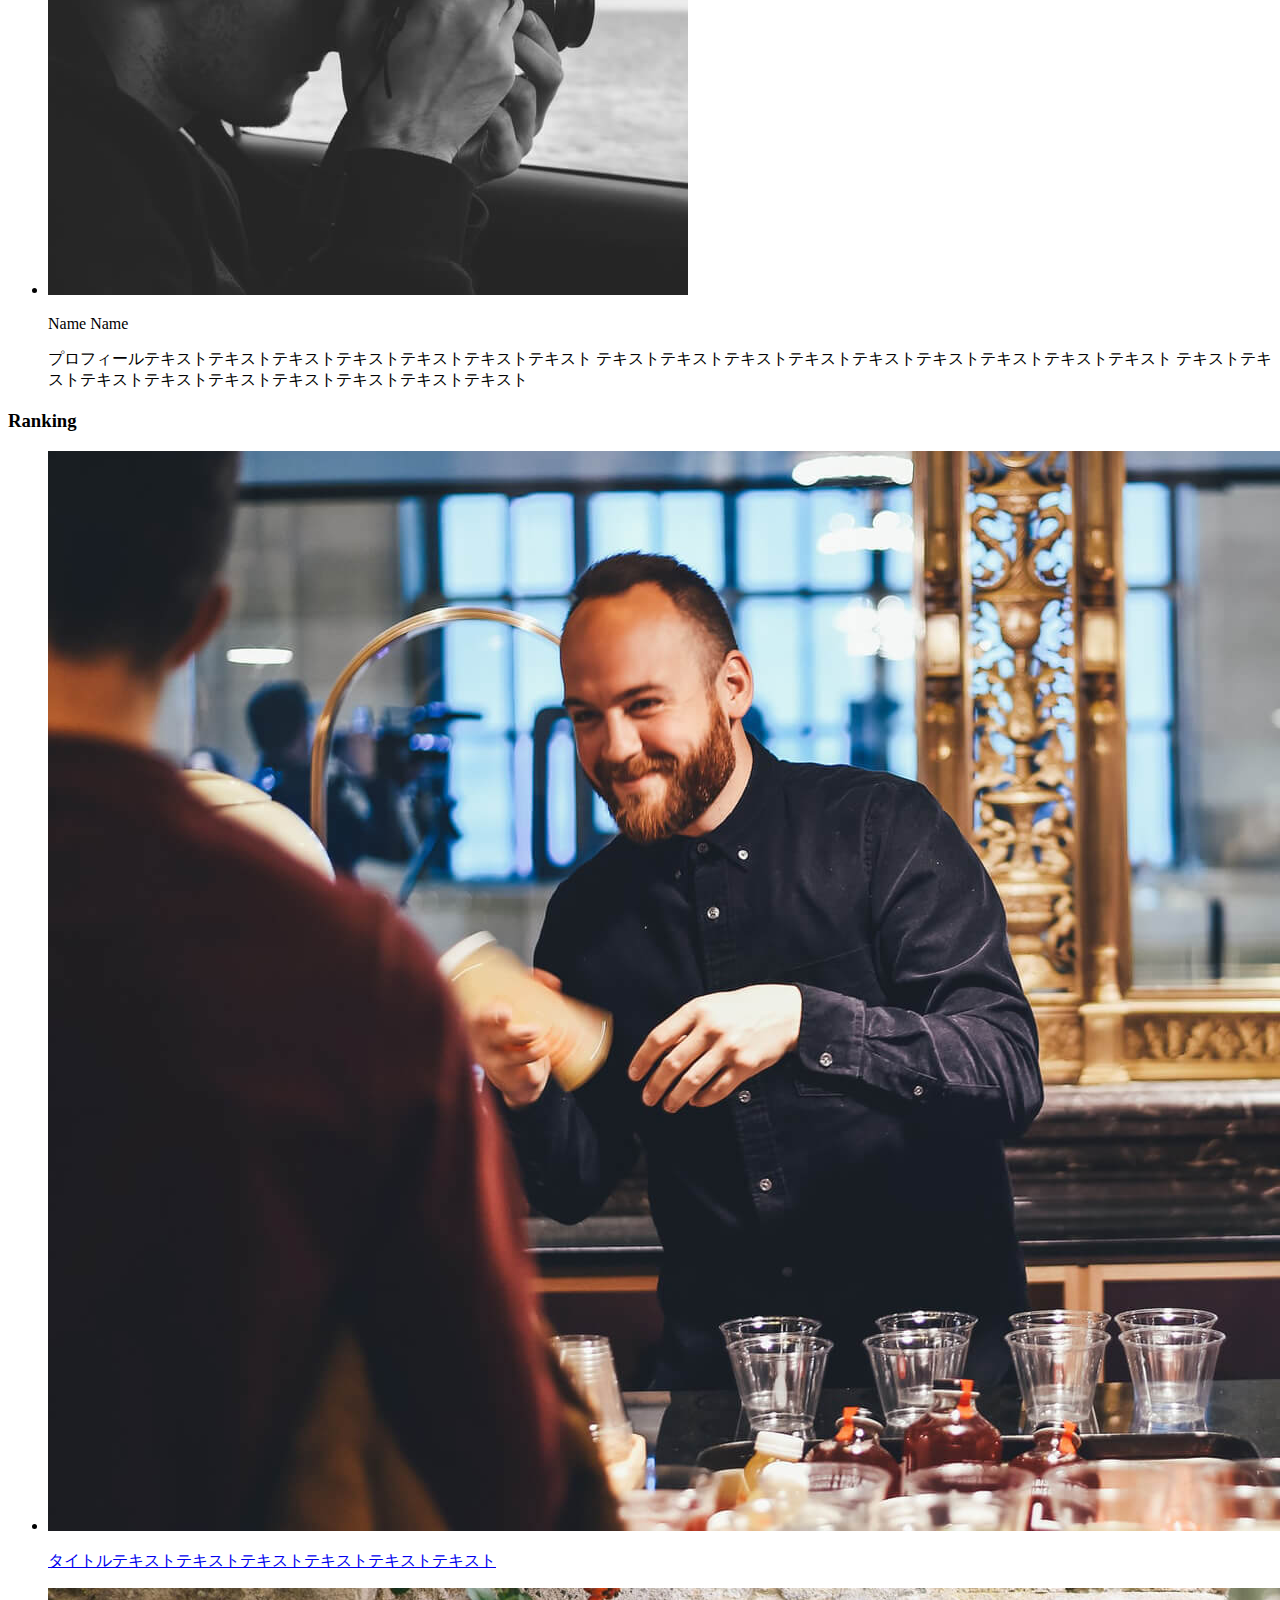
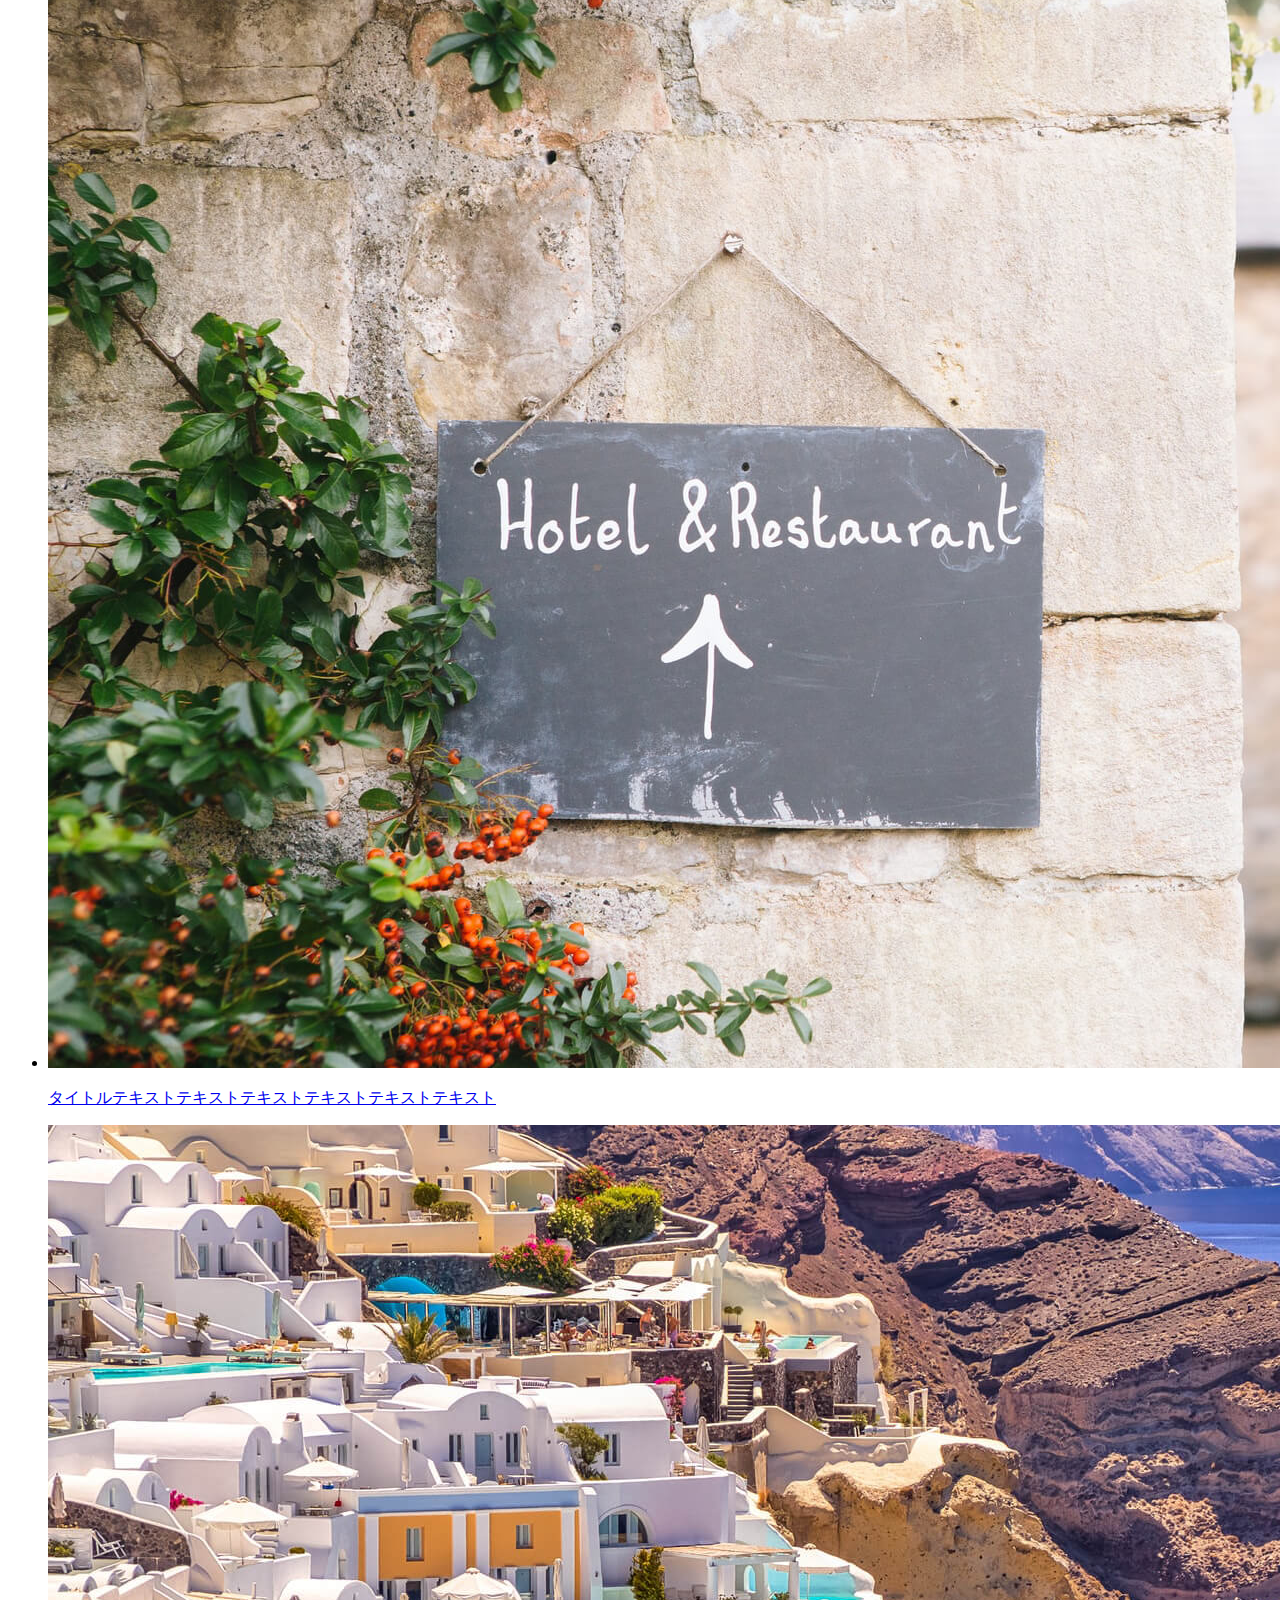
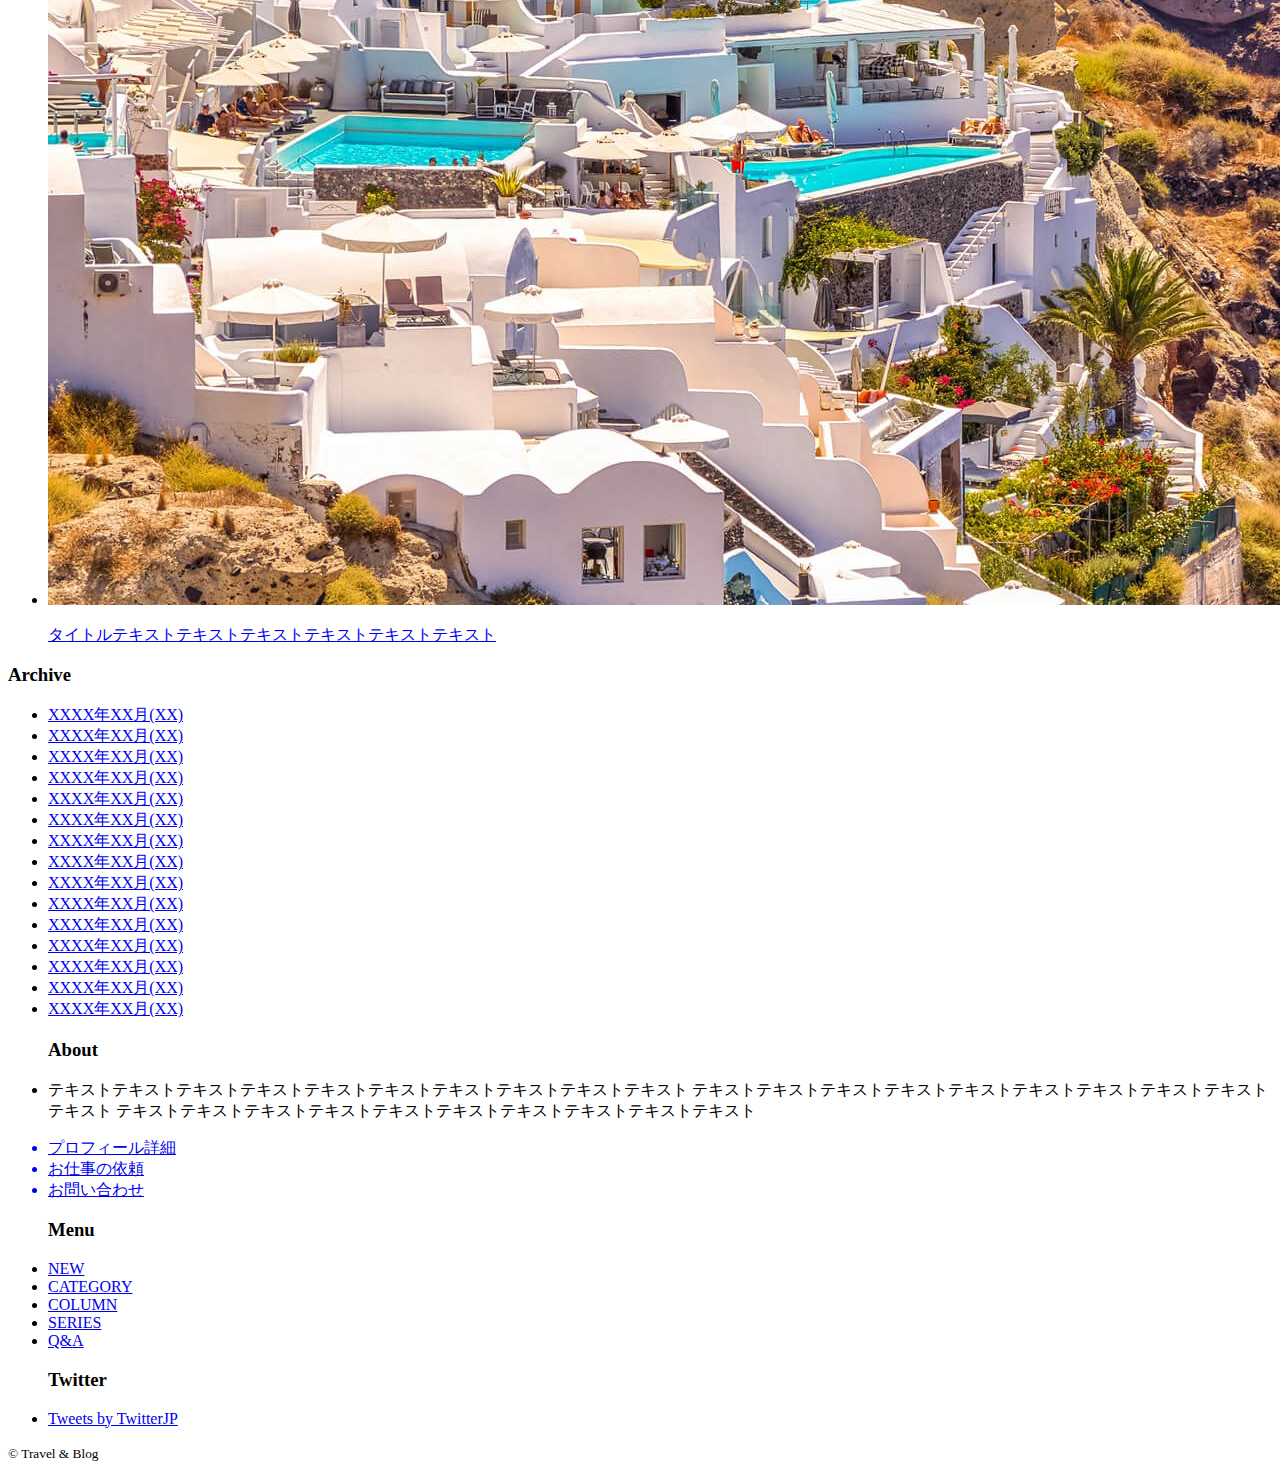
==== commit ddcd4f1e: "修正" ====
--- a/contact/index.html
+++ b/contact/index.html
@@ -18,7 +18,7 @@
       <div class="header">
         <a href="https://code-step.com/demo/html/blog/#"
           ><h1 class="logo">
-            <img src="/img/logo (6).svg" alt="" /></h1
+            <img src="./img/logo (6).svg" alt="" /></h1
         ></a>
         <nav class="header__menu">
           <ul class="header__list">
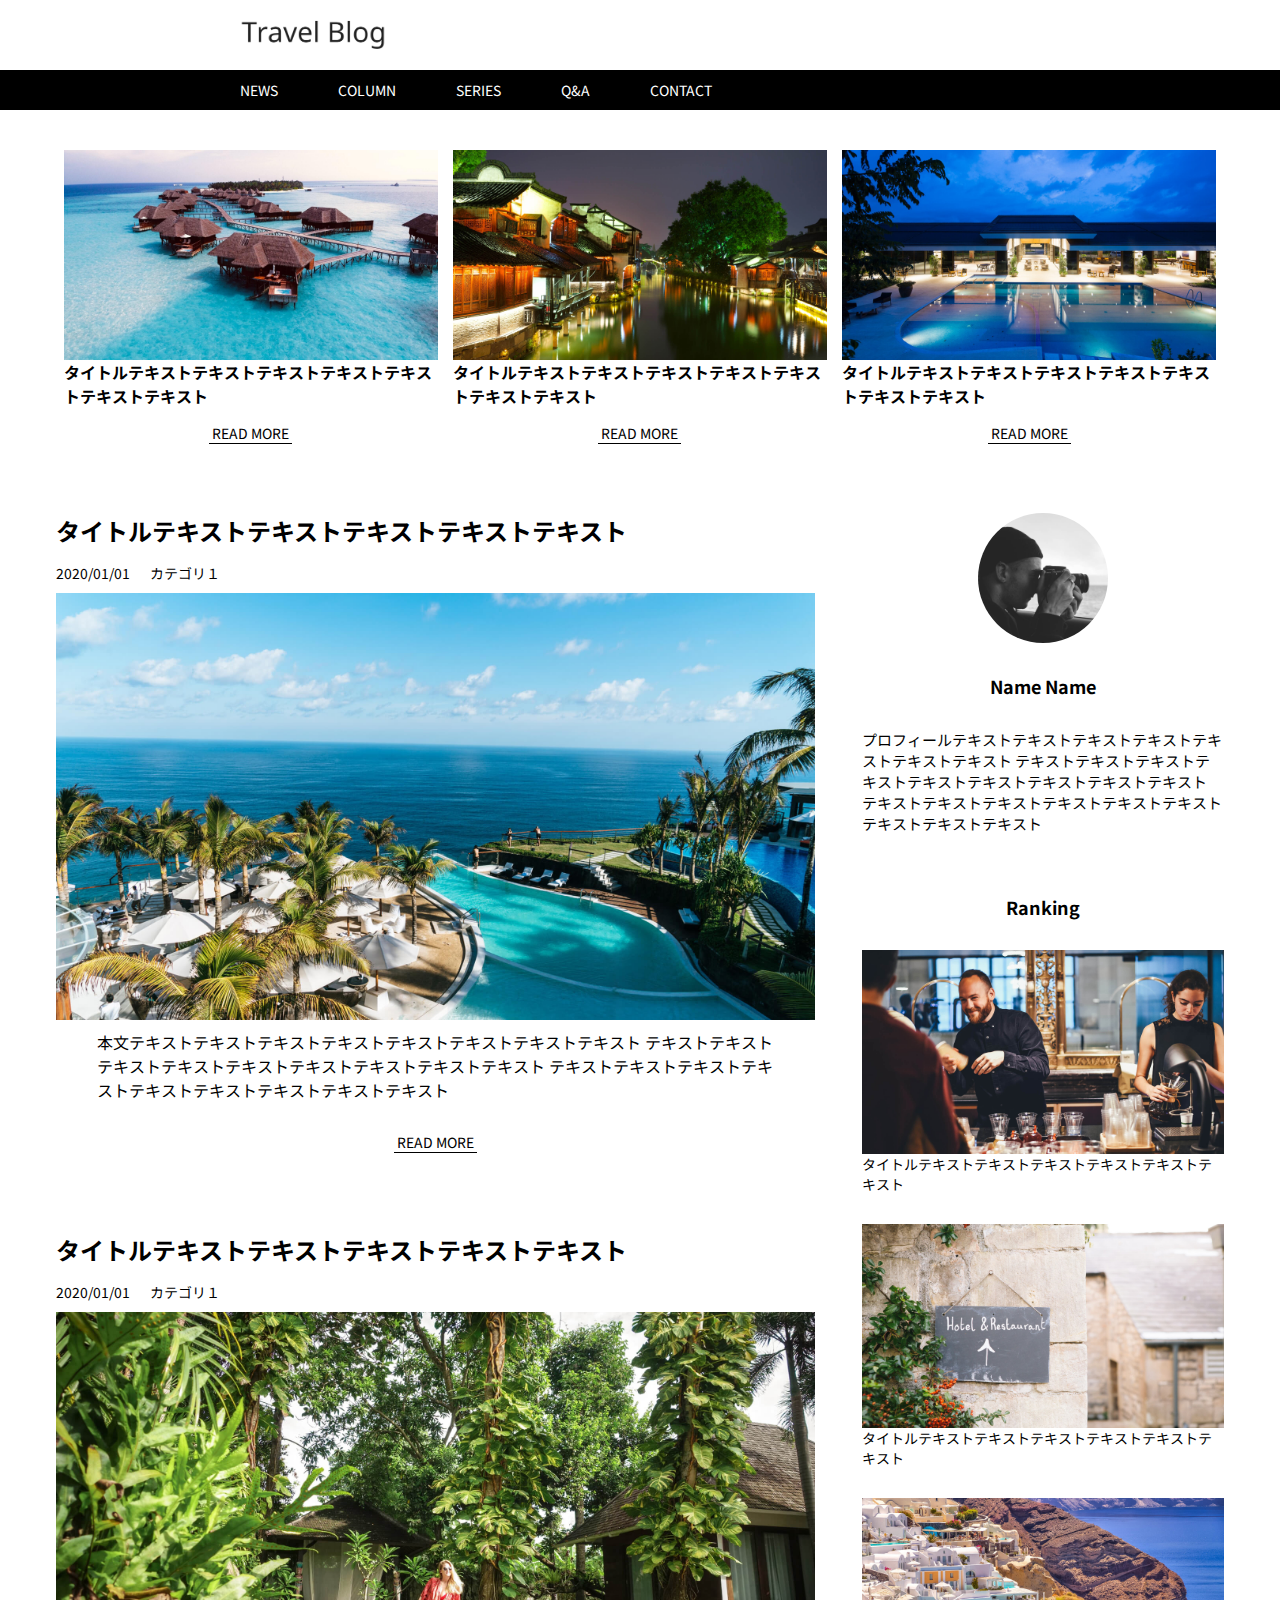
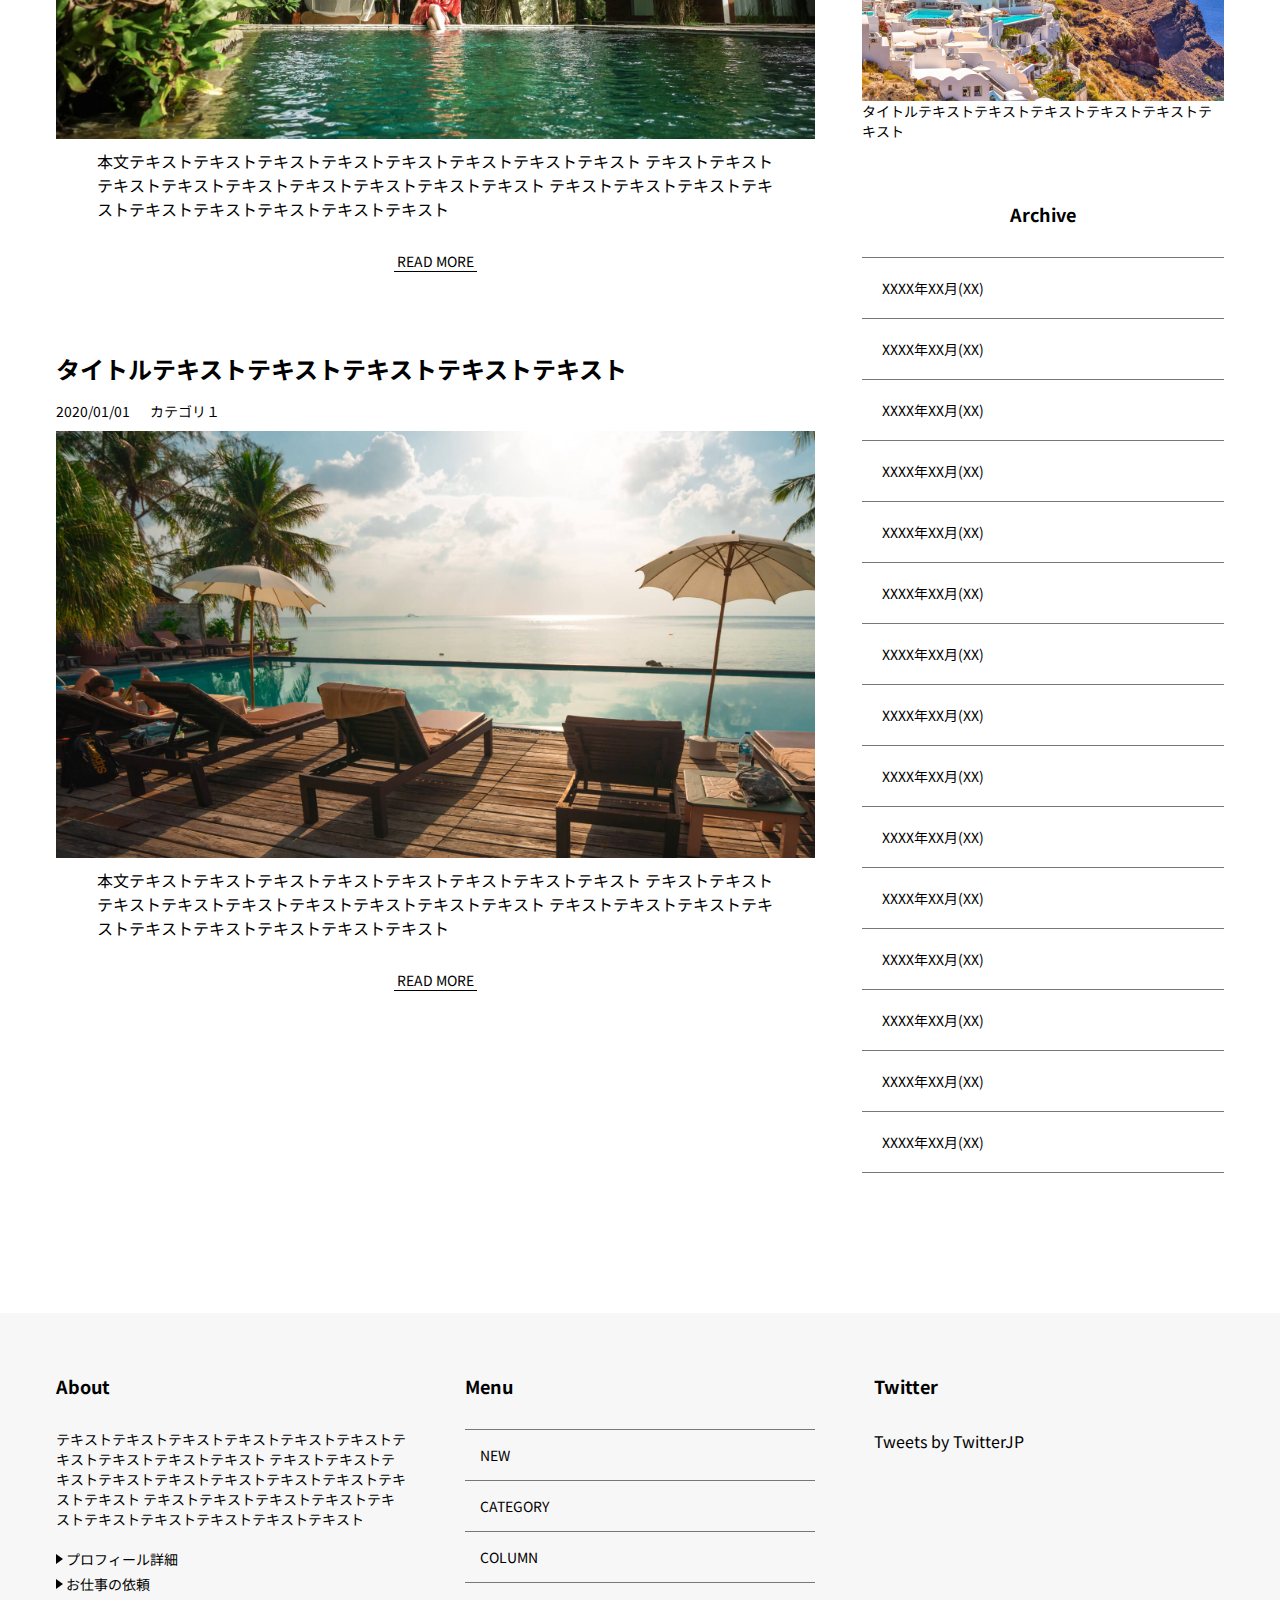
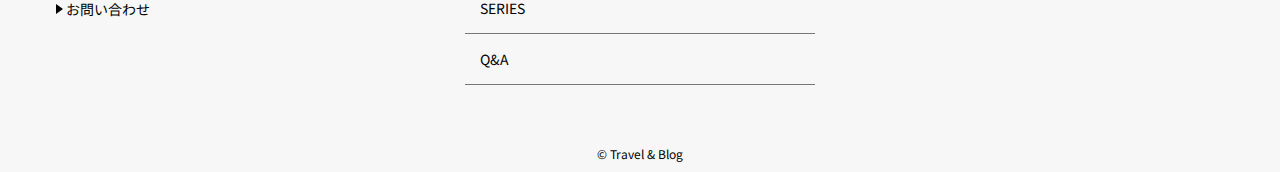
==== commit 11324c20: "修正" ====
--- a/contact/index.html
+++ b/contact/index.html
@@ -10,7 +10,7 @@
       href="https://fonts.googleapis.com/css2?family=Noto+Sans+JP:wght@100;300;400;500;700;900&family=Noto+Sans:ital,wght@0,400;0,700;1,400;1,700&display=swap"
       rel="stylesheet"
     />
-    <link rel="stylesheet" href="./css/travel.css" />
+    <link rel="stylesheet" href="../css/travel.css" />
     <title>Document</title>
   </head>
   <body>
@@ -18,7 +18,7 @@
       <div class="header">
         <a href="https://code-step.com/demo/html/blog/#"
           ><h1 class="logo">
-            <img src="./img/logo (6).svg" alt="" /></h1
+            <img src="/img/logo (6).svg" alt="" /></h1
         ></a>
         <nav class="header__menu">
           <ul class="header__list">
@@ -37,7 +37,7 @@
           <ul class="pick-up">
             <li class="pick-up1">
               <p class="pick-up__photo">
-                <img src="/img/pickup1 (1).jpg" alt="" />
+                <img src="../img/pickup1 (1).jpg" alt="" />
               </p>
               <p class="pick-up__text">
                 タイトルテキストテキストテキストテキストテキストテキストテキスト
@@ -50,7 +50,7 @@
             </li>
             <li class="pick-up2">
               <p class="pick-up__photo">
-                <img src="/img/pickup2 (1).jpg" alt="" />
+                <img src="../img/pickup2 (1).jpg" alt="" />
               </p>
               <p class="pick-up__text">
                 タイトルテキストテキストテキストテキストテキストテキストテキスト
@@ -63,7 +63,7 @@
             </li>
             <li class="pick-up3">
               <p class="pick-up__photo">
-                <img src="/img/pickup3 (1).jpg" alt="" />
+                <img src="../img/pickup3 (1).jpg" alt="" />
               </p>
               <p class="pick-up__text">
                 タイトルテキストテキストテキストテキストテキストテキストテキスト
@@ -87,7 +87,7 @@
                   <a href=""><time>2020/01/01</time></a>
                   <a href=""><p class="main__title">カテゴリ１</p></a>
                 </div>
-                <p class="main__photo"><img src="/img/main1.jpg" alt="" /></p>
+                <p class="main__photo"><img src="../img/main1.jpg" alt="" /></p>
                 <p class="main__text">
                   本文テキストテキストテキストテキストテキストテキストテキストテキスト
                   テキストテキストテキストテキストテキストテキストテキストテキストテキスト
@@ -107,7 +107,7 @@
                   <a href=""><time>2020/01/01</time></a>
                   <a href=""><p class="main__title">カテゴリ１</p></a>
                 </div>
-                <p class="main__photo"><img src="/img/main2.jpg" alt="" /></p>
+                <p class="main__photo"><img src="../img/main2.jpg" alt="" /></p>
                 <p class="main__text">
                   本文テキストテキストテキストテキストテキストテキストテキストテキスト
                   テキストテキストテキストテキストテキストテキストテキストテキストテキスト
@@ -127,7 +127,7 @@
                   <a href=""><time>2020/01/01</time></a>
                   <a href=""><p class="main__title">カテゴリ１</p></a>
                 </div>
-                <p class="main__photo"><img src="/img/main3.jpg" alt="" /></p>
+                <p class="main__photo"><img src="../img/main3.jpg" alt="" /></p>
                 <p class="main__text">
                   本文テキストテキストテキストテキストテキストテキストテキストテキスト
                   テキストテキストテキストテキストテキストテキストテキストテキストテキスト
@@ -145,7 +145,7 @@
             <ul class="profile">
               <li>
                 <p class="image">
-                  <img class="plofile__image" src="/img/author.jpg" alt="" />
+                  <img class="plofile__image" src="../img/author.jpg" alt="" />
                 </p>
                 <p class="name">Name Name</p>
                 <p class="profile__text">
@@ -160,7 +160,7 @@
               <ul class="ranking__list">
                 <li>
                   <a href="https://code-step.com/demo/html/blog/#"
-                    ><p><img src="/img/ranking1.jpg" alt="" /></p>
+                    ><p><img src="../img/ranking1.jpg" alt="" /></p>
                     <p class="ranking__text">
                       タイトルテキストテキストテキストテキストテキストテキスト
                     </p></a
@@ -168,7 +168,7 @@
                 </li>
                 <li>
                   <a href="https://code-step.com/demo/html/blog/#"
-                    ><p><img src="/img/ranking2.jpg" alt="" /></p>
+                    ><p><img src="../img/ranking2.jpg" alt="" /></p>
                     <p class="ranking__text">
                       タイトルテキストテキストテキストテキストテキストテキスト
                     </p></a
@@ -176,7 +176,7 @@
                 </li>
                 <li>
                   <a href="https://code-step.com/demo/html/blog/#"
-                    ><p><img src="/img/ranking3.jpg" alt="" /></p>
+                    ><p><img src="../img/ranking3.jpg" alt="" /></p>
                     <p class="ranking__text">
                       タイトルテキストテキストテキストテキストテキストテキスト
                     </p></a
--- a/css/travel.css
+++ b/css/travel.css
@@ -0,0 +1,422 @@
+/*** The new CSS reset - version 1.5.1 (last updated 1.3.2022) ***/
+*:where(:not(iframe, canvas, img, svg, video):not(svg *, symbol *)) {
+  all: unset;
+  display: revert;
+}
+
+*,
+*::before,
+*::after {
+  box-sizing: border-box;
+}
+
+a,
+button {
+  cursor: revert;
+}
+
+ol,
+ul,
+menu {
+  list-style: none;
+}
+
+table {
+  border-collapse: collapse;
+}
+
+textarea {
+  white-space: revert;
+}
+
+meter {
+  -webkit-appearance: revert;
+  -moz-appearance: revert;
+       appearance: revert;
+}
+
+::-moz-placeholder {
+  color: unset;
+}
+
+:-ms-input-placeholder {
+  color: unset;
+}
+
+::placeholder {
+  color: unset;
+}
+
+:where([hidden]) {
+  display: none;
+}
+
+:where([contenteditable]) {
+  -moz-user-modify: read-write;
+  -webkit-user-modify: read-write;
+  overflow-wrap: break-word;
+  -webkit-line-break: after-white-space;
+}
+
+:where([draggable=true]) {
+  -webkit-user-drag: element;
+}
+
+img {
+  width: 100%;
+  vertical-align: top;
+}
+
+body {
+  font-family: "Noto Sans JP", sans-serif;
+}
+
+.container {
+  padding: 0px 16px;
+  margin: auto;
+}
+@media (min-width: 751px) {
+  .container {
+    max-width: 1200px;
+  }
+}
+
+.header {
+  position: fixed;
+  z-index: 1;
+  top: 0px;
+  width: 100%;
+  height: 70px;
+  background-color: white;
+}
+
+.logo {
+  max-width: 145px;
+}
+@media (min-width: 751px) {
+  .logo {
+    margin: 20px 0px;
+    margin-left: 240px;
+  }
+}
+@media (max-width: 750px) {
+  .logo {
+    margin: 0px 0px 20px 20px;
+    margin-top: 20px;
+  }
+}
+
+.header__menu {
+  background-color: black;
+  color: white;
+  font-size: 14px;
+}
+@media (min-width: 751px) {
+  .header__menu {
+    padding-left: 240px;
+  }
+}
+@media (max-width: 750px) {
+  .header__menu {
+    padding: 10px 0px 10px 16px;
+    overflow-x: auto;
+    height: 40px;
+  }
+}
+
+.header__list {
+  display: flex;
+  align-items: center;
+}
+@media (min-width: 751px) {
+  .header__list {
+    height: 40px;
+  }
+}
+.header__list li {
+  margin-right: 60px;
+}
+@media (max-width: 750px) {
+  .header__list {
+    width: -webkit-max-content;
+    width: -moz-max-content;
+    width: max-content;
+  }
+}
+
+main {
+  margin-top: 150px;
+  z-index: 0;
+}
+
+@media (min-width: 751px) {
+  .pick-up {
+    display: flex;
+    justify-content: space-between;
+    align-items: center;
+    width: 100%;
+  }
+}
+
+@media (min-width: 751px) {
+  .pick-up1,
+.pick-up2,
+.pick-up3 {
+    width: 32%;
+    margin: auto;
+  }
+}
+
+.pick-up__text {
+  font-size: 16px;
+  font-weight: bold;
+  margin-bottom: 15px;
+}
+@media (max-width: 750px) {
+  .pick-up__text {
+    margin: 10px 0px 15px 0px;
+  }
+}
+
+.pick-up__link {
+  display: block;
+  font-size: 14px;
+  text-align: center;
+  max-width: 83px;
+  margin: auto;
+}
+@media (max-width: 750px) {
+  .pick-up__link {
+    margin-bottom: 30px;
+  }
+}
+
+.border-animation {
+  position: relative;
+}
+.border-animation::after {
+  content: "";
+  position: absolute;
+  bottom: -1px;
+  left: 0;
+  width: 100%;
+  height: 1px;
+  border-bottom: 1px solid #000;
+  transition: all 0.3s;
+}
+.border-animation:hover::after {
+  opacity: 0;
+  bottom: -5px;
+}
+
+.main__area {
+  margin-top: 70px;
+}
+@media (min-width: 751px) {
+  .main__area {
+    display: flex;
+    justify-content: space-between;
+    width: 100%;
+    margin-bottom: 140px;
+  }
+}
+
+@media (min-width: 751px) {
+  .main {
+    width: 65%;
+  }
+}
+
+@media (min-width: 751px) {
+  .side__bar {
+    width: 31%;
+  }
+}
+
+.main-title {
+  font-size: 24px;
+  font-weight: bold;
+  margin-bottom: 15px;
+}
+
+.sub-title {
+  display: flex;
+  font-size: 14px;
+}
+.sub-title a {
+  margin-right: 20px;
+}
+
+.main__photo {
+  margin: 10px 0px;
+}
+
+.main__text {
+  margin-bottom: 30px;
+  padding: 0px 41px;
+}
+.link {
+  display: block;
+  font-size: 14px;
+  text-align: center;
+  max-width: 83px;
+  margin: auto;
+  margin-bottom: 80px;
+}
+
+.image {
+  max-width: 130px;
+}
+
+.plofile__image {
+  border-radius: 50%;
+  -o-object-fit: cover;
+     object-fit: cover;
+}
+
+.image {
+  margin: auto;
+}
+
+.name {
+  text-align: center;
+  margin: 30px 0px;
+  font-size: 18px;
+  font-weight: bold;
+}
+
+.profile__text {
+  margin-bottom: 30px;
+  font-size: 15px;
+}
+
+.title {
+  text-align: center;
+  margin: 60px 0px 30px 0px;
+  font-size: 18px;
+  font-weight: bold;
+}
+
+.ranking__text {
+  margin-bottom: 30px;
+  font-size: 14px;
+}
+
+.archive__list {
+  font-size: 14px;
+}
+.archive__list li {
+  padding: 20px 0px 20px 20px;
+  border-top: 1px solid #777777;
+}
+
+.archive__list li:last-child {
+  border-bottom: 1px solid #777777;
+}
+
+@media (min-width: 751px) {
+  .footer__menu {
+    display: flex;
+    justify-content: space-between;
+    width: 100%;
+    margin-bottom: 60px;
+  }
+}
+@media (max-width: 750px) {
+  .footer__menu:first-child {
+    padding-top: 50px;
+  }
+}
+
+footer {
+  background-color: #f7f7f7;
+}
+@media (max-width: 750px) {
+  footer {
+    margin-top: 120px;
+  }
+}
+
+@media (min-width: 751px) {
+  .about,
+.menu,
+.twitter {
+    width: 30%;
+  }
+}
+
+.footer-title {
+  margin-bottom: 30px;
+  font-size: 18px;
+  font-weight: bold;
+}
+@media (min-width: 751px) {
+  .footer-title {
+    margin-top: 60px;
+  }
+}
+
+@media (max-width: 750px) {
+  .about {
+    margin-bottom: 50px;
+  }
+}
+
+.arrow::before {
+  content: "";
+  width: 0;
+  height: 0;
+  border-style: solid;
+  border-width: 5px 0 5px 7px;
+  border-color: transparent transparent transparent black;
+  display: inline-block;
+  vertical-align: middle;
+  position: relative;
+  top: -2px;
+  margin-right: 3px;
+}
+
+.arrow {
+  list-style: none;
+  padding: 0;
+  font-size: 14px;
+  margin-bottom: 5px;
+}
+
+.footer__text {
+  font-size: 14px;
+  margin-bottom: 20px;
+}
+
+.menu {
+  font-size: 14px;
+}
+.menu li {
+  padding: 15px 0px 15px 15px;
+  border-top: 1px solid #777777;
+}
+
+.menu li:last-child {
+  border-bottom: 1px solid #777777;
+}
+
+@media (max-width: 750px) {
+  .twitter {
+    margin-top: 30px;
+  }
+}
+
+.footer-logo {
+  text-align: center;
+  font-size: 12px;
+  padding-bottom: 10px;
+}
+@media (max-width: 750px) {
+  .footer-logo {
+    padding-top: 90px;
+  }
+}
+
+#twitter-widget-0 {
+  width: 200px !important;
+}/*# sourceMappingURL=travel.css.map */